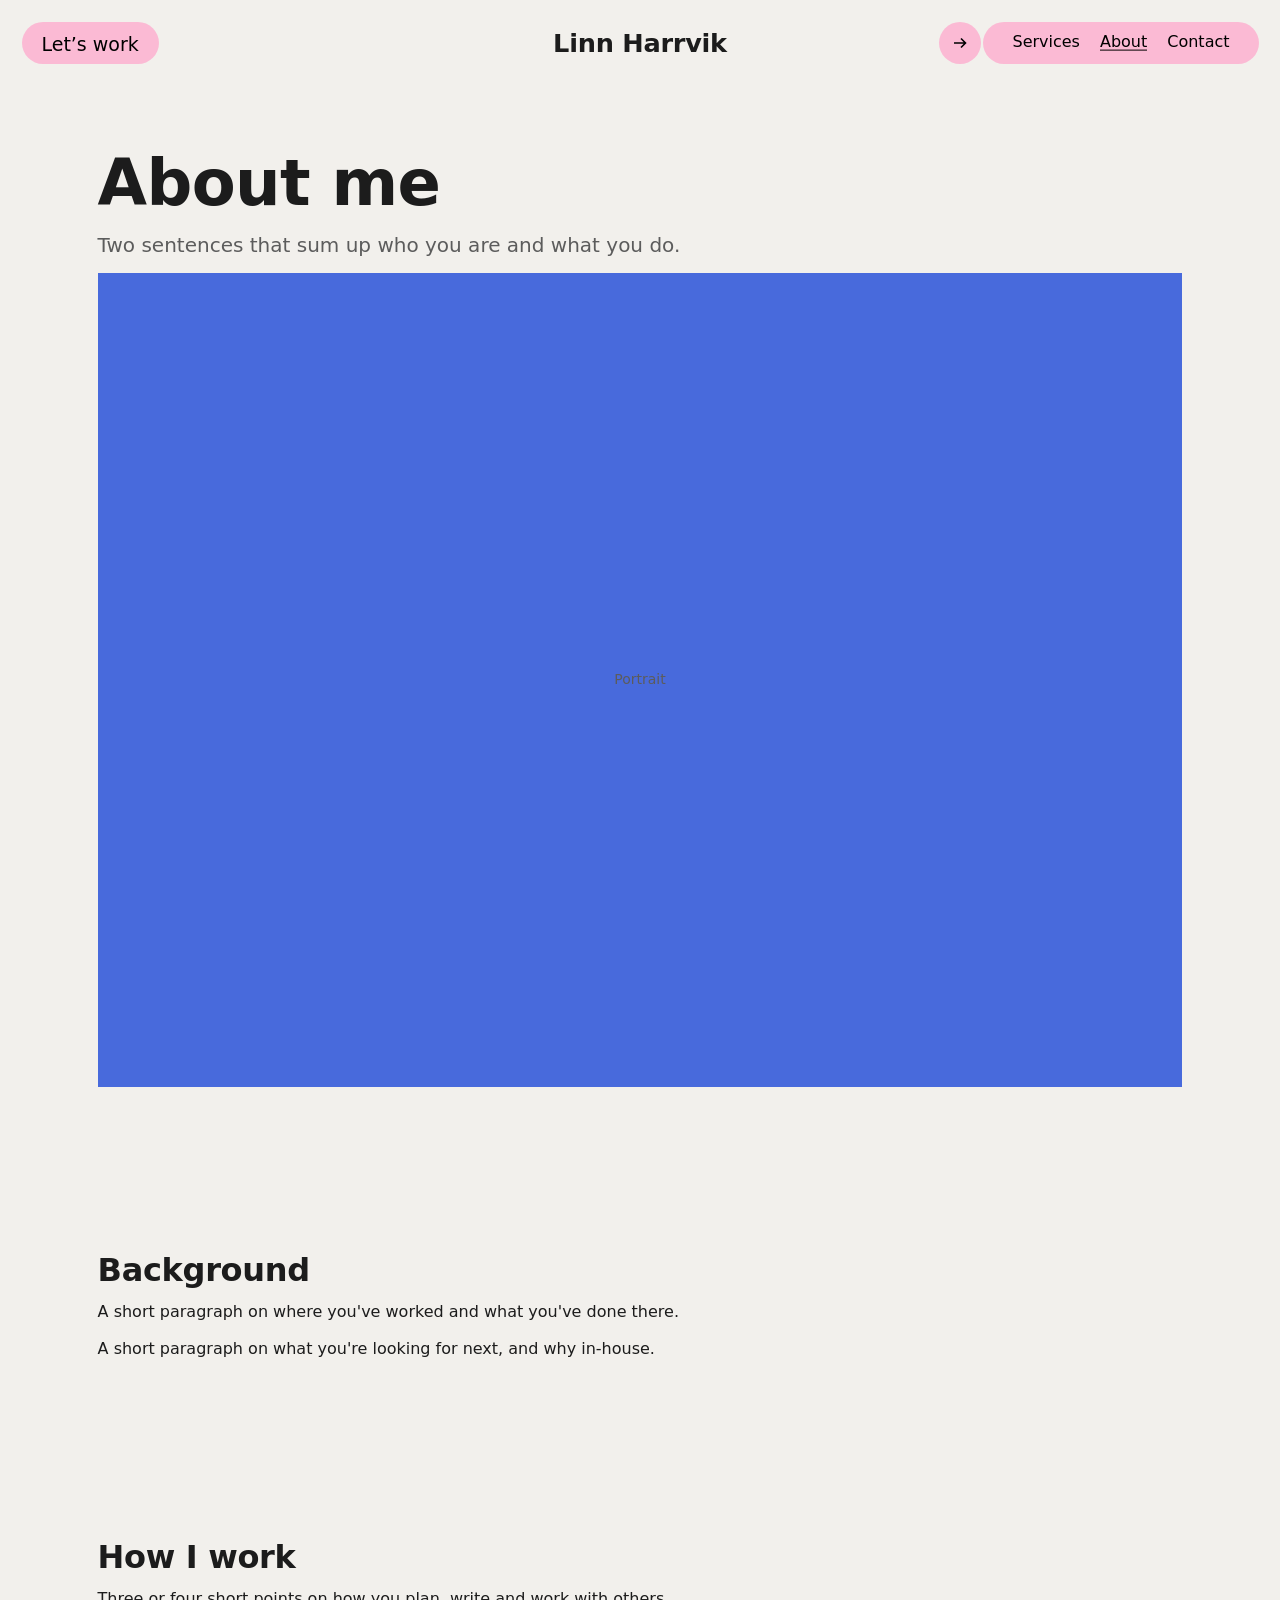
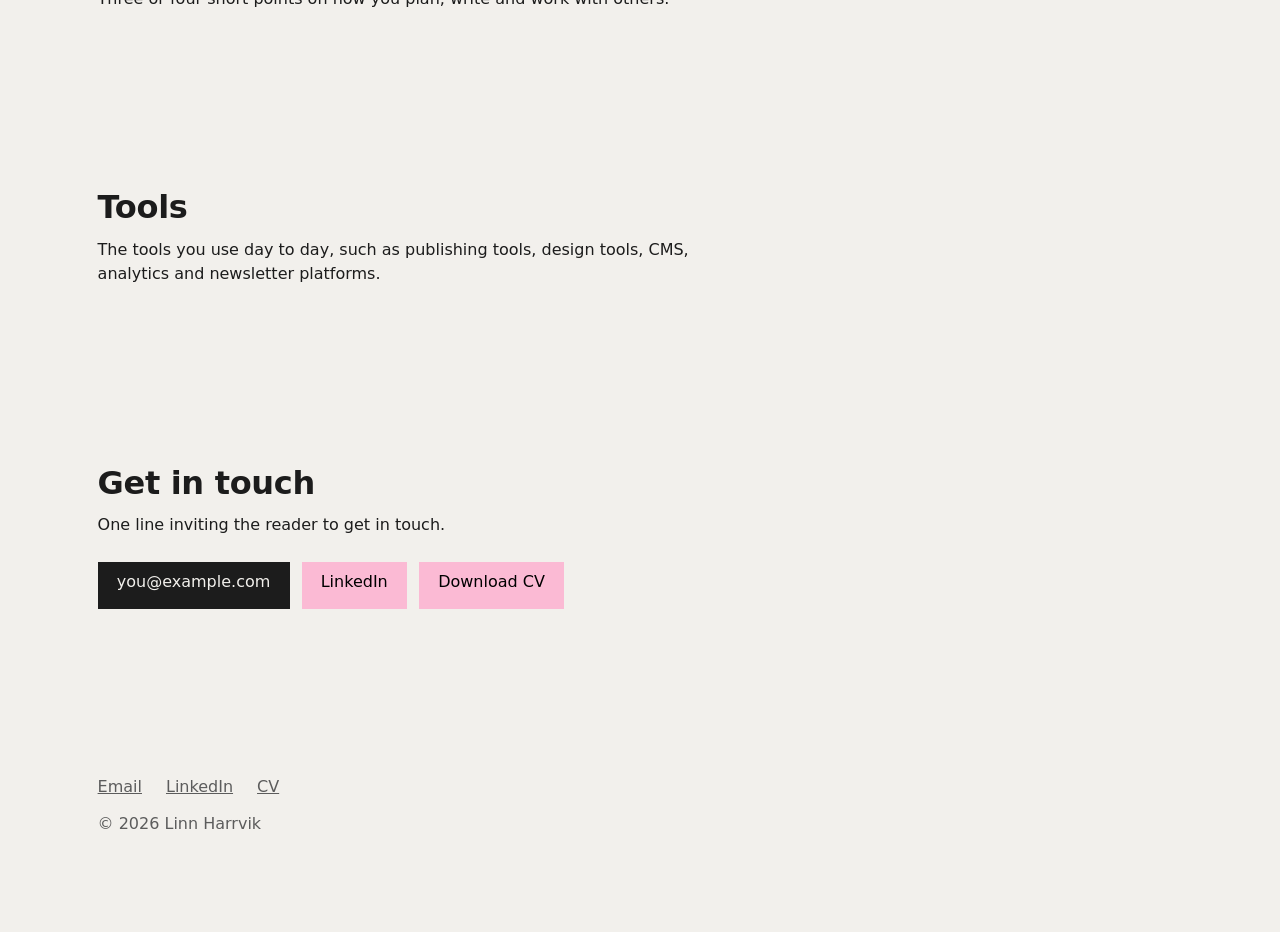
==== about/index.html @ afeb33bb "Commit to the Geometric palette with light blue Site colours are now Geometric: warm off-white #f2f0" ====
<!doctype html>
<html lang="en">
<head>
  <meta charset="utf-8">
  <meta name="viewport" content="width=device-width, initial-scale=1">
  <!-- Remove before launch, together with the Disallow line in robots.txt -->
  <meta name="robots" content="noindex">
  <title>About · Linn Harrvik</title>
  <meta name="description" content="About Linn Harrvik: background, how I work and how to get in touch.">
  <link rel="stylesheet" href="/assets/css/style.css">
  <script src="/assets/js/main.js" defer></script>
</head>
<body>
  <a class="skip-link" href="#main">Skip to content</a>

  <header class="site-header" data-header>
    <a class="pill site-header__cta" href="/#contact">Let’s work</a>
    <a class="site-header__logo" href="/">Linn Harrvik</a>
    <nav class="site-nav" aria-label="Main" data-nav>
      <button class="site-nav__toggle" type="button" aria-label="Menu" aria-expanded="true" aria-controls="site-nav-links" data-nav-toggle>
        <span class="pill site-nav__label">Menu</span>
        <span class="site-nav__circle" aria-hidden="true">
          <svg viewBox="0 0 16 16" width="16" height="16"><path d="M2 8h11.5M9 3.5 13.5 8 9 12.5" fill="none" stroke="currentColor" stroke-width="1.6"/></svg>
        </span>
      </button>
      <ul class="pill site-nav__links" id="site-nav-links">
        <li><a href="/#services">Services</a></li>
        <li><a href="/about/" aria-current="page">About</a></li>
        <li><a href="/#contact">Contact</a></li>
      </ul>
    </nav>
  </header>

  <main id="main">
    <section class="hero wrap">
      <h1>About me</h1>
      <p class="lede">Two sentences that sum up who you are and what you do.</p>
      <div class="slot">Portrait</div>
    </section>

    <section class="section wrap" aria-labelledby="story-title">
      <h2 id="story-title">Background</h2>
      <p>A short paragraph on where you've worked and what you've done there.</p>
      <p>A short paragraph on what you're looking for next, and why in-house.</p>
    </section>

    <section class="section wrap" aria-labelledby="how-title">
      <h2 id="how-title">How I work</h2>
      <p>Three or four short points on how you plan, write and work with others.</p>
    </section>

    <section class="section wrap" aria-labelledby="tools-title">
      <h2 id="tools-title">Tools</h2>
      <p>The tools you use day to day, such as publishing tools, design tools, CMS, analytics and newsletter platforms.</p>
    </section>

    <section class="section wrap" id="contact" aria-labelledby="contact-title">
      <h2 id="contact-title">Get in touch</h2>
      <p>One line inviting the reader to get in touch.</p>
      <div class="actions">
        <a class="button" href="mailto:you@example.com">you@example.com</a>
        <a class="button button--quiet" href="https://www.linkedin.com/">LinkedIn</a>
        <a class="button button--quiet" href="/assets/cv.pdf">Download CV</a>
      </div>
    </section>
  </main>

  <footer class="site-footer">
    <div class="wrap">
      <ul>
        <li><a href="mailto:you@example.com">Email</a></li>
        <li><a href="https://www.linkedin.com/">LinkedIn</a></li>
        <li><a href="/assets/cv.pdf">CV</a></li>
      </ul>
      <p>© <span data-year></span> Linn Harrvik</p>
    </div>
  </footer>
</body>
</html>
---- assets/css/style.css ----
/* Base skeleton styles. The visual design is added later from the
   inspiration references; change the tokens here first. */

/* PP Mori by Pangram Pangram. The files in assets/fonts are the free
   personal-use version and stay out of git; swap in licensed web
   fonts (woff2) before launch. */

@font-face {
  font-family: "PP Mori";
  src: url("/assets/fonts/PPMori-Extralight.otf") format("opentype");
  font-weight: 200;
  font-style: normal;
  font-display: swap;
}

@font-face {
  font-family: "PP Mori";
  src: url("/assets/fonts/PPMori-ExtralightItalic.otf") format("opentype");
  font-weight: 200;
  font-style: italic;
  font-display: swap;
}

@font-face {
  font-family: "PP Mori";
  src: url("/assets/fonts/PPMori-Regular.otf") format("opentype");
  font-weight: 400;
  font-style: normal;
  font-display: swap;
}

@font-face {
  font-family: "PP Mori";
  src: url("/assets/fonts/PPMori-RegularItalic.otf") format("opentype");
  font-weight: 400;
  font-style: italic;
  font-display: swap;
}

@font-face {
  font-family: "PP Mori";
  src: url("/assets/fonts/PPMori-SemiBold.otf") format("opentype");
  font-weight: 600;
  font-style: normal;
  font-display: swap;
}

@font-face {
  font-family: "PP Mori";
  src: url("/assets/fonts/PPMori-SemiBoldItalic.otf") format("opentype");
  font-weight: 600;
  font-style: italic;
  font-display: swap;
}

:root {
  /* Colour roles: the "Geometric" palette, sampled from the geometric
     shapes reference, with a light blue (the blue's hue at the pink's
     lightness) in place of its forest green. Every colour on the site
     comes from these. Text pairs all pass 4.5:1. */
  --paper: #f2f0ec;               /* warm off-white page background */
  --ink: #1c1c1c;                 /* text */
  --ink-soft: #5c5c5c;
  --block-1: #fbbad4;             /* pink */
  --block-1-ink: #000000;
  --block-2: #a45b61;             /* rosewood */
  --block-2-ink: #ffffff;
  --block-3: #486adc;             /* blue */
  --block-3-ink: #ffffff;
  --block-4: #bfcef7;             /* light blue */
  --block-4-ink: #000000;
  --pill: #fbbad4;                /* buttons */
  --pill-ink: #000000;
  --pill-on-blocks: #f2f0ec;      /* buttons over a colour block */
  --pill-on-blocks-ink: #000000;
  --tint: var(--pill);            /* small fills: chips, quiet buttons */
  --accent: var(--ink);

  /* Roll: measured from the word-reel reference (Animation.mov). Each
     step eases in and out hard over ~0.62s, moving downwards. Used for
     the hero word and every button hover. */
  --roll-ease: cubic-bezier(0.76, 0, 0.24, 1);
  --roll-duration: 620ms;

  /* Hero intro background and outer card: blue to rosewood to pink */
  --hero-gradient: linear-gradient(180deg, #486adc 0%, #a45b61 50%, #fbbad4 100%);

  --font-body: "PP Mori", system-ui, -apple-system, "Segoe UI", Roboto, sans-serif;
  --font-display: var(--font-body);

  --step-0: 1rem;
  --step-1: 1.25rem;
  --step-2: clamp(1.5rem, 1.2rem + 1.2vw, 2rem);
  --step-3: clamp(2.25rem, 1.6rem + 3vw, 4rem);

  --space-s: 0.75rem;
  --space-m: 1.5rem;
  --space-l: clamp(3rem, 2rem + 4vw, 6rem);

  --page-max: 72rem;
  --text-max: 40rem;
  --gutter: clamp(1rem, 0.5rem + 2vw, 2.5rem);
}

*,
*::before,
*::after {
  box-sizing: border-box;
}

html {
  -webkit-text-size-adjust: 100%;
}

body {
  margin: 0;
  background: var(--paper);
  color: var(--ink);
  font: 400 var(--step-0) / 1.55 var(--font-body);
}

img {
  display: block;
  max-width: 100%;
  height: auto;
}

a {
  color: inherit;
}

:focus-visible {
  outline: 2px solid var(--accent);
  outline-offset: 3px;
}

.skip-link {
  position: absolute;
  left: var(--gutter);
  top: -4rem;
  padding: 0.5rem 1rem;
  background: var(--ink);
  color: var(--paper);
  border-radius: 999px;
}

.skip-link:focus {
  top: 1rem;
}

.wrap {
  width: 100%;
  max-width: var(--page-max);
  margin-inline: auto;
  padding-inline: var(--gutter);
}

/* Header: pills and a centred name, measured from serious.business.
   The pills turn white over colour blocks, where they would disappear. */

.site-header {
  --pill-bg: var(--pill);
  --pill-fg: var(--pill-ink);
  --header-pad-x: clamp(16px, 1.68vw, 32px);
  position: sticky;
  top: 0;
  z-index: 10;
  display: grid;
  grid-template-columns: 1fr auto 1fr;
  align-items: center;
  padding: clamp(14px, 1.75vw, 27px) var(--header-pad-x) 0;
  color: var(--ink);
  pointer-events: none;
}

.site-header > * {
  pointer-events: auto;
}

.site-header.is-on-blocks {
  --pill-bg: var(--pill-on-blocks);
  --pill-fg: var(--pill-on-blocks-ink);
}

/* Buttons: one system everywhere. A text pill and a round arrow button
   share the same height. PP Mori's capitals sit 0.075em above the middle
   of their line box (ascent 0.75, descent 0.2, cap height 0.7), so text
   pills get 0.15em extra top padding to centre the capitals exactly. */
:root {
  --pill-h: 42px;
}

.pill,
.pill-link__text {
  display: inline-flex;
  align-items: center;
  justify-content: center;
  height: var(--pill-h);
  padding: 0.15em 1.05em 0;
  border-radius: 999px;
  background: var(--pill-bg, var(--pill));
  color: var(--pill-fg, var(--pill-ink));
  text-decoration: none;
  white-space: nowrap;
  transition: background-color 200ms ease;
}

.pill-circle,
.pill-link__icon,
.site-nav__circle {
  display: grid;
  flex: none;
  place-items: center;
  width: var(--pill-h);
  height: var(--pill-h);
  border-radius: 50%;
  background: var(--pill-bg, var(--pill));
  color: var(--pill-fg, var(--pill-ink));
  transition: background-color 200ms ease;
}

.pill-circle svg,
.pill-link__icon svg,
.site-nav__circle svg {
  display: block;
  transition: transform 300ms cubic-bezier(0.215, 0.61, 0.355, 1);
}

/* Text pill plus arrow */
.pill-link {
  display: inline-flex;
  align-items: center;
  gap: 2px;
  color: var(--ink);
  font-size: 19px;
  text-decoration: none;
}

/* Hover roll on every button: the label (and arrow) roll down and an
   identical copy drops in from above, with the hero word's motion.
   main.js wraps the labels; the copy is hidden from screen readers. */
.roll {
  display: inline-block;
  height: 1.15em;
  overflow: hidden;
  line-height: 1.15;
  vertical-align: top;
}

.roll--icon {
  height: 16px;
  line-height: 0;
}

.roll__track {
  display: flex;
  flex-direction: column;
  transform: translate3d(0, -50%, 0);
  transition: transform var(--roll-duration) var(--roll-ease);
}

.roll__item {
  display: block;
  white-space: nowrap;
}

:is(a, button):focus-visible .roll__track {
  transform: none;
}

@media (hover: hover) {
  :is(a, button):hover .roll__track {
    transform: none;
  }
}

@media (max-width: 760px) {
  :root {
    --pill-h: 36px;
  }

  .pill-link {
    font-size: 15px;
  }
}

.site-header__cta {
  justify-self: start;
  font-size: 19px;
}

.site-header__logo {
  justify-self: center;
  font-size: clamp(22px, 2vw, 32px);
  font-weight: 600;
  line-height: 1;
  letter-spacing: -0.01em;
  text-decoration: none;
  white-space: nowrap;
}

.site-nav {
  position: relative;
  justify-self: end;
  display: flex;
  align-items: center;
  gap: 2px;
}

.site-nav__toggle {
  display: flex;
  align-items: center;
  gap: 2px;
  padding: 0;
  border: 0;
  background: none;
  color: inherit;
  font: inherit;
  cursor: pointer;
}

.site-nav__label {
  display: none;
  font-size: 16px;
}

.site-nav__links {
  gap: 20px;
  margin: 0;
  padding-inline: 29px;
  list-style: none;
  font-size: 16px;
}

.site-nav__links a {
  color: inherit;
  text-decoration: none;
}

/* Current page is underlined; the roll handles hover */
.site-nav__links a[aria-current="page"],
.site-nav__links a[aria-current="page"] .roll__item {
  text-decoration: underline;
  text-decoration-thickness: 1px;
  text-underline-offset: 3px;
}

/* Folded: "Menu" and a left-pointing arrow, like the reference when scrolled */
.site-nav.is-collapsed .site-nav__links {
  display: none;
}

.site-nav.is-collapsed .site-nav__label {
  display: inline-flex;
}

.site-nav.is-collapsed .site-nav__circle svg {
  transform: rotate(180deg);
}

@media (max-width: 760px) {
  .site-header__cta,
  .site-nav__label {
    font-size: 15px;
  }

  .site-header__logo {
    font-size: 18px;
  }

  /* Opened on a phone, the links drop down under the header */
  .site-nav__links {
    position: absolute;
    top: calc(100% + 8px);
    right: 0;
    flex-direction: column;
    align-items: flex-end;
    gap: 10px;
    height: auto;
    padding: 16px 20px;
    border-radius: 21px;
  }
}

/* Type */

h1,
h2,
h3 {
  margin: 0 0 var(--space-s);
  font-family: var(--font-display);
  font-weight: 600;
  line-height: 1.1;
  letter-spacing: -0.01em;
}

h1 {
  font-size: var(--step-3);
}

h2 {
  font-size: var(--step-2);
}

h3 {
  font-size: var(--step-1);
}

p {
  margin: 0 0 var(--space-s);
  max-width: var(--text-max);
}

.lede {
  font-size: var(--step-1);
  color: var(--ink-soft);
}

.section {
  padding-block: var(--space-l);
}

/* Hero */

.hero {
  padding-block: var(--space-l);
}

.status {
  display: inline-flex;
  align-items: center;
  gap: 0.5rem;
  margin-bottom: var(--space-m);
  color: var(--ink-soft);
}

.status::before {
  content: "";
  width: 0.5rem;
  height: 0.5rem;
  border-radius: 50%;
  background: #1f9d55;
}

.actions {
  display: flex;
  flex-wrap: wrap;
  gap: var(--space-s);
  margin-top: var(--space-m);
}

.button {
  display: inline-block;
  padding: 0.7rem 1.2rem;
  background: var(--ink);
  color: var(--paper);
  text-decoration: none;
}

.button--quiet {
  background: var(--tint);
  color: var(--pill-ink);
}

/* Filter chips */

.filters {
  display: flex;
  flex-wrap: wrap;
  gap: 0.5rem;
  margin: var(--space-m) 0;
  padding: 0;
  list-style: none;
}

.chip {
  padding: 0.45rem 0.95rem;
  border: 0;
  border-radius: 999px;
  background: var(--tint);
  color: var(--pill-ink);
  font: inherit;
  cursor: pointer;
}

.chip[aria-pressed="true"] {
  background: var(--ink);
  color: var(--paper);
}

/* Case cards */

.case-list {
  display: grid;
  grid-template-columns: repeat(auto-fill, minmax(min(100%, 20rem), 1fr));
  gap: var(--space-l) var(--space-m);
  margin: 0;
  padding: 0;
  list-style: none;
}

.case-card a {
  display: block;
  text-decoration: none;
}

.case-card a:hover h3 {
  text-decoration: underline;
}

.case-card h3 {
  margin-top: var(--space-s);
}

.case-card p {
  color: var(--ink-soft);
}

.tags {
  display: flex;
  flex-wrap: wrap;
  gap: 0.25rem 0.75rem;
  margin: 0;
  padding: 0;
  list-style: none;
  color: var(--ink-soft);
  font-size: 0.875rem;
}

.empty {
  color: var(--ink-soft);
}

/* Image slot until real images arrive */

.slot {
  display: grid;
  place-items: center;
  aspect-ratio: 4 / 3;
  background: var(--block-3);
  color: var(--ink-soft);
  font-size: 0.875rem;
}

.slot--wide {
  aspect-ratio: 16 / 9;
}

/* Home page: the header floats over the full-screen hero */

.site-header--overlay {
  position: fixed;
  inset: 0 0 auto;
}

/* Hero: card stack that grows in, then fans out toward the pointer.
   Timings come from the reference reel; see the hero code in main.js. */

.hero-stack {
  position: relative;
  display: grid;
  align-items: center;
  min-height: 100vh;
  min-height: 100svh;
  overflow: hidden;
  background: var(--paper);
}

/* The intro plays on the gradient from the phone photo, then cuts to white */
.js .hero-stack.is-intro {
  background: var(--hero-gradient);
}

.hero-stack__stage {
  position: absolute;
  inset: 0;
  perspective: 1400px;
  pointer-events: none;
}

.hero-stack__cards {
  position: absolute;
  inset: 0;
}

/* Cards are drawn at the back card's size (3.6x the front card) and only
   ever scaled down, so they stay sharp. */
.stack-card {
  --w: clamp(432px, 46.8vw, 1008px);
  position: absolute;
  top: 50%;
  left: 50%;
  width: var(--w);
  aspect-ratio: 1.45;
  margin: calc(var(--w) / -2.9) 0 0 calc(var(--w) / -2);
  overflow: hidden;
  background: var(--c);
  clip-path: url(#pillow);
  will-change: transform;
}

.js .stack-card {
  transform: scale(0);
}

.stack-card img,
.stack-card video {
  width: 100%;
  height: 100%;
  object-fit: cover;
}

/* Headline: "Making brands / matter through / [word]." on three rows at
   every size. The word rotates; the rows above it never move. The widest
   row ("matter through") is about 7em, so 40-96px always fits. */
.hero-stack__copy {
  position: relative;
  z-index: 2;
  padding-inline: clamp(16px, 1.68vw, 32px);
  transition: opacity 1000ms cubic-bezier(0.16, 1, 0.3, 1), transform 1000ms cubic-bezier(0.16, 1, 0.3, 1);
}

/* Fades up once the intro has grown the stack */
.js .hero-stack__copy:not(.is-in) {
  transform: translate3d(0, 0.4em, 0);
  opacity: 0;
}

.hero-title {
  --swap: var(--roll-duration) var(--roll-ease);
  margin: 0;
  color: var(--ink);
  font-size: clamp(40px, 6.2vw, 96px);
  font-weight: 600;
  line-height: 1.05;
  letter-spacing: -0.02em;
}

.hero-title__row {
  display: block;
}

/* The word rolls like a reel: the next word drops in from above as the
   current one leaves below, clipped to its own row (sides left open so a
   wider word isn't cut while the slot grows). */
.hero-title__slot {
  position: relative;
  display: block;
  height: 1.05em;
  clip-path: inset(0 -100vw);
  transition: width var(--swap);
}

.hero-title__word {
  position: absolute;
  top: 0;
  left: 0;
  white-space: nowrap;
  transition: transform var(--swap), opacity var(--swap);
}

.hero-title__word.is-entering {
  transform: translate3d(0, -100%, 0);
}

.hero-title__word.is-leaving {
  transform: translate3d(0, 100%, 0);
}

.hero-stack__cta {
  margin-top: clamp(24px, 2.6vw, 44px);
}

.visually-hidden {
  position: absolute;
  width: 1px;
  height: 1px;
  overflow: hidden;
  clip: rect(0 0 0 0);
  clip-path: inset(50%);
  white-space: nowrap;
}


.hero-stack__defs {
  position: absolute;
}

@media (max-width: 760px) {
  .stack-card {
    --w: 86.4vw;
  }
}

/* Smooth scroll (Lenis) */

html.lenis,
html.lenis body {
  height: auto;
}

.lenis:not(.lenis-autoToggle).lenis-stopped {
  overflow: clip;
}

.lenis.lenis-smooth iframe {
  pointer-events: none;
}

/* Services: stacked cards. Sizes are measured from serious.business at a
   1548px-wide window and scale with the viewport width from there. */

.services {
  --services-bg: var(--paper);
  --services-ink: var(--ink);
  --services-pad-x: clamp(16px, 1.3vw, 28px);
  --services-pad-y: clamp(18px, 1.68vw, 34px);
  --services-gap: clamp(12px, 1.03vw, 20px);

  padding-block: clamp(64px, 7.75vw, 160px);
  background: var(--services-bg);
  color: var(--services-ink);
}

.services__label {
  margin: 0 0 clamp(18px, 1.75vw, 34px);
  padding-inline: var(--services-pad-x);
  font-size: clamp(18px, 1.6vw, 30px);
  font-weight: 400;
  line-height: 1.2;
  letter-spacing: 0;
}

.services__stack {
  margin: 0;
  padding: 0;
  list-style: none;
}

.service {
  position: relative;
  display: grid;
  grid-template-columns: repeat(3, minmax(0, 1fr));
  grid-template-rows: auto 1fr;
  column-gap: var(--services-gap);
  padding: var(--services-pad-y) var(--services-pad-x);
  background: var(--card-bg);
  color: var(--card-ink, var(--services-ink));
  will-change: transform;
}

.service:nth-child(1) { z-index: 1; }
.service:nth-child(2) { z-index: 2; }
.service:nth-child(3) { z-index: 3; }
.service:nth-child(4) { z-index: 4; }

.service--block-1 { --card-bg: var(--block-1); --card-ink: var(--block-1-ink); }
.service--block-2 { --card-bg: var(--block-2); --card-ink: var(--block-2-ink); }
.service--block-3 { --card-bg: var(--block-3); --card-ink: var(--block-3-ink); }
.service--block-4 { --card-bg: var(--block-4); --card-ink: var(--block-4-ink); }

.service__title {
  grid-column: 1 / 3;
  grid-row: 1;
  margin: 0;
  font-size: clamp(56px, 8vw, 168px);
  font-weight: 400;
  line-height: 0.88;
  letter-spacing: -0.02em;
}

.service__media {
  grid-column: 3;
  grid-row: 1 / 3;
  display: grid;
  place-items: center;
  aspect-ratio: 3 / 2;
  border-radius: 6px;
  overflow: hidden;
  background: color-mix(in srgb, currentColor 12%, transparent);
  font-size: 0.875rem;
}

.service__media > span {
  opacity: 0.6;
}

.service__media video,
.service__media img {
  width: 100%;
  height: 100%;
  object-fit: cover;
}

/* Description and list sit at the bottom of the card, top-aligned with
   each other, so the taller of the two sets where the row starts. */
.service__text {
  grid-column: 1 / 3;
  grid-row: 2;
  align-self: end;
  display: grid;
  grid-template-columns: repeat(2, minmax(0, 1fr));
  column-gap: var(--services-gap);
  align-items: start;
  padding-top: var(--space-m);
}

.service__desc {
  max-width: 27.1vw;
  margin: 0;
  font-size: clamp(17px, 1.42vw, 26px);
  line-height: 1.3;
}

.service__list {
  margin: 0;
  padding: 0;
  list-style: none;
  font-size: clamp(13px, 0.9vw, 17px);
  line-height: 1.28;
}

.services__more {
  display: flex;
  justify-content: center;
  margin-top: clamp(40px, 4.2vw, 80px);
}


/* Line reveal: each line slides up out of its own mask. Hidden until the
   script has split the text, so nothing flashes before it animates. */
.js [data-reveal]:not(.is-split) {
  visibility: hidden;
}

[data-reveal] .line {
  display: block;
  overflow: hidden;
}

[data-reveal] .line__inner {
  display: block;
  transform: translate3d(0, 100%, 0);
  transition: transform 600ms cubic-bezier(0.215, 0.61, 0.355, 1);
  transition-delay: calc(var(--i, 0) * 60ms);
}

[data-reveal].is-in .line__inner {
  transform: none;
}

@media (max-width: 760px) {
  .service {
    grid-template-columns: minmax(0, 1fr);
    grid-template-rows: none;
    row-gap: var(--space-m);
  }

  .service__title,
  .service__media,
  .service__text {
    grid-column: 1;
    grid-row: auto;
  }

  .service__title {
    font-size: 15vw;
  }

  .service__text {
    grid-template-columns: minmax(0, 1fr);
    row-gap: var(--space-m);
    padding-top: 0;
  }

  .service__desc {
    max-width: none;
  }
}

/* Case page */

.back {
  display: inline-block;
  margin-bottom: var(--space-m);
  color: var(--ink-soft);
}

.snapshot {
  display: grid;
  grid-template-columns: repeat(auto-fill, minmax(min(100%, 12rem), 1fr));
  gap: var(--space-m);
  margin: var(--space-m) 0 var(--space-l);
}

.snapshot dt {
  color: var(--ink-soft);
  font-size: 0.875rem;
}

.snapshot dd {
  margin: 0;
}

.results {
  display: grid;
  grid-template-columns: repeat(auto-fill, minmax(min(100%, 12rem), 1fr));
  gap: var(--space-m);
  margin: var(--space-m) 0 0;
  padding: 0;
  list-style: none;
}

.results strong {
  display: block;
  font-size: var(--step-2);
  line-height: 1.1;
}

.results span {
  color: var(--ink-soft);
}

.samples {
  display: grid;
  grid-template-columns: repeat(auto-fill, minmax(min(100%, 22rem), 1fr));
  gap: var(--space-m);
  margin-top: var(--space-m);
}

figure {
  margin: 0;
}

figcaption {
  margin-top: 0.5rem;
  color: var(--ink-soft);
  font-size: 0.875rem;
}

.next-case {
  display: block;
  font-size: var(--step-2);
  font-weight: 600;
  text-decoration: none;
}

.next-case span {
  display: block;
  color: var(--ink-soft);
  font-size: var(--step-0);
  font-weight: 400;
}

/* Footer */

.site-footer {
  padding-block: var(--space-l);
  color: var(--ink-soft);
}

.site-footer ul {
  display: flex;
  flex-wrap: wrap;
  gap: var(--space-m);
  margin: 0 0 var(--space-s);
  padding: 0;
  list-style: none;
}

@media (prefers-reduced-motion: reduce) {
  *,
  *::before,
  *::after {
    animation: none !important;
    transition: none !important;
    scroll-behavior: auto !important;
  }

  [data-reveal] .line__inner {
    transform: none;
  }

  /* Headline words swap with a plain fade, no movement */
  .hero-title__word {
    transition: opacity 400ms ease-in-out !important;
  }

  .hero-title__word.is-entering,
  .hero-title__word.is-leaving {
    transform: none;
    opacity: 0;
  }
}
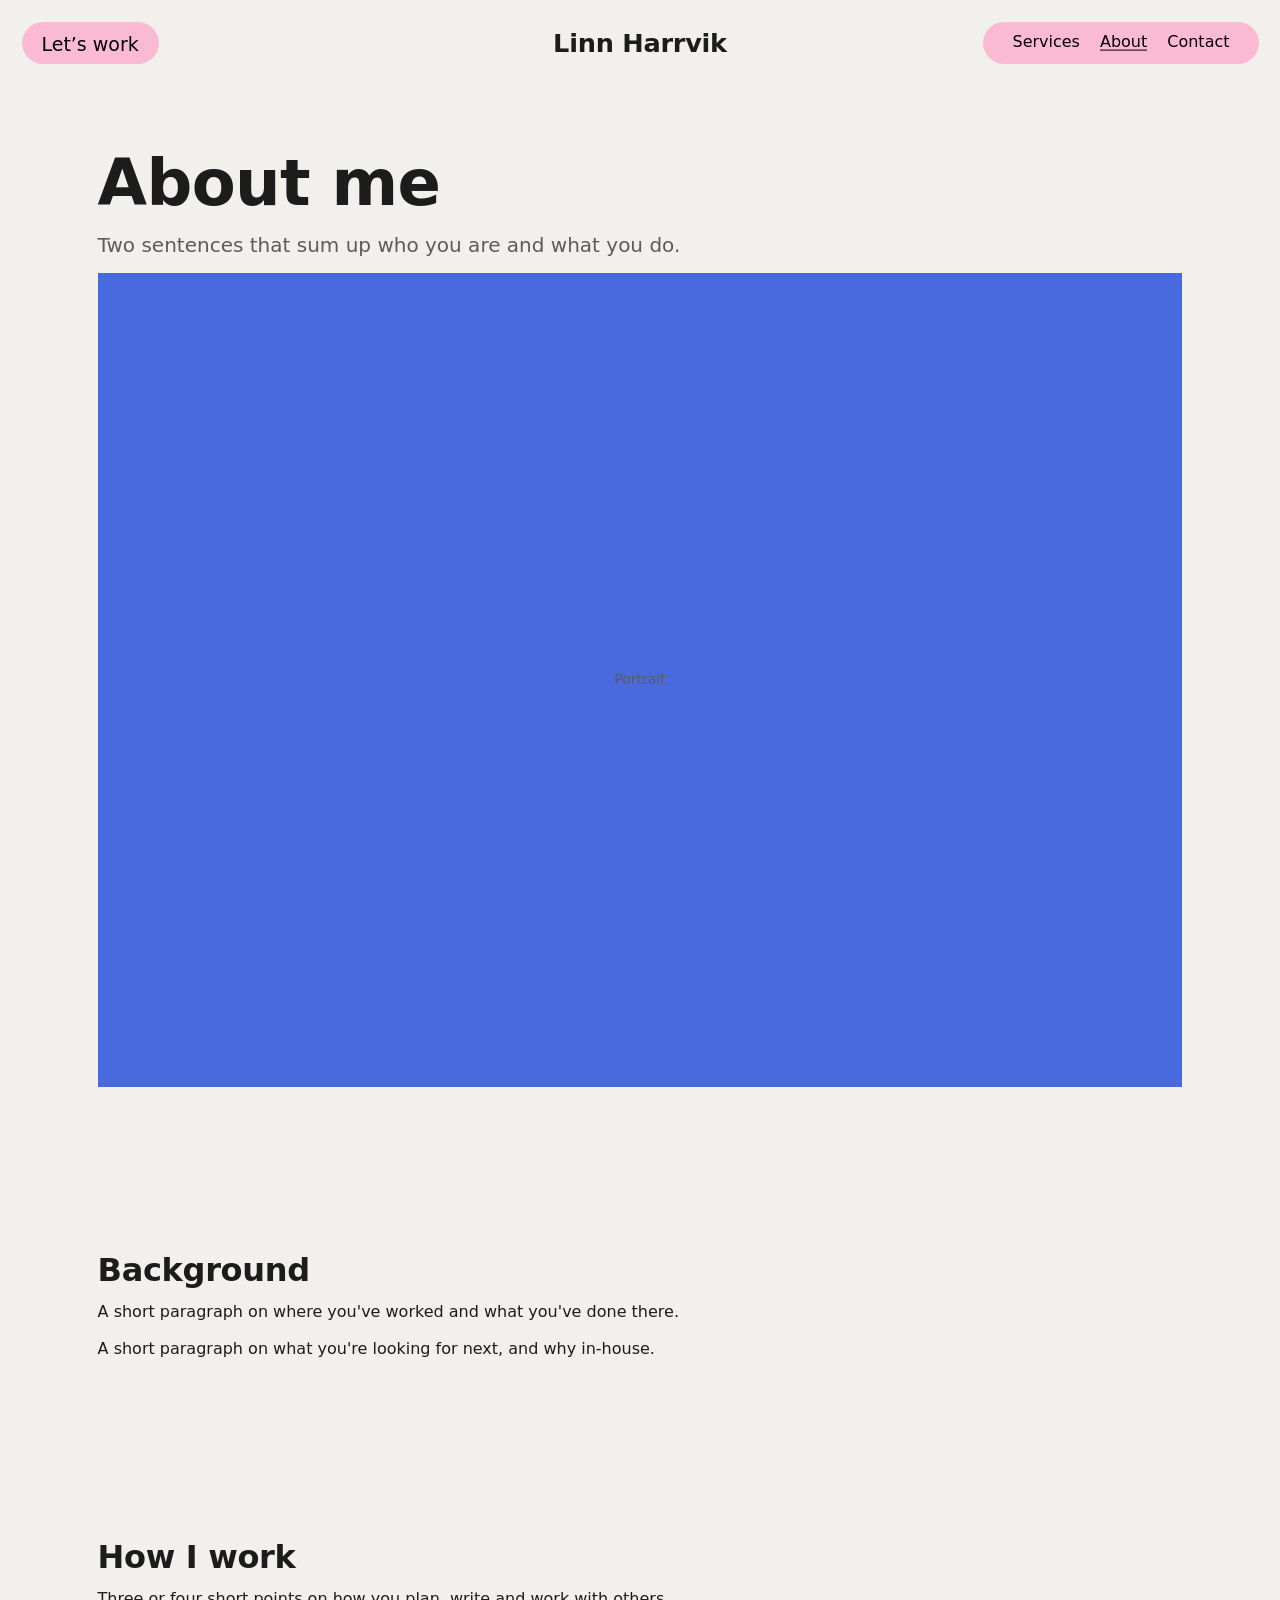
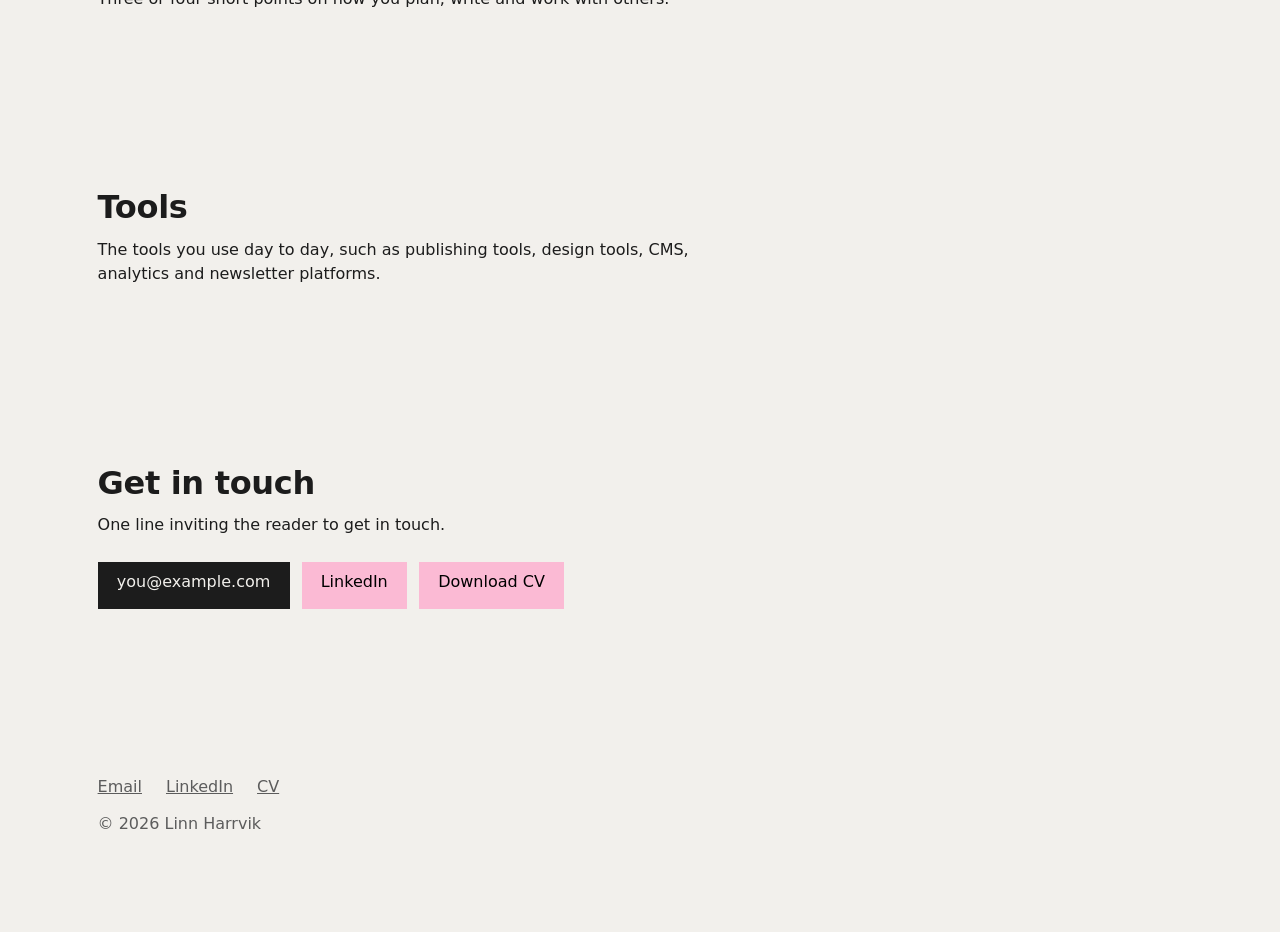
==== commit 3184b36e: "Remove arrows, calm the stack, refine the intro - No arrow icons anywhere: buttons are text pills; o" ====
--- a/about/index.html
+++ b/about/index.html
@@ -19,9 +19,6 @@
     <nav class="site-nav" aria-label="Main" data-nav>
       <button class="site-nav__toggle" type="button" aria-label="Menu" aria-expanded="true" aria-controls="site-nav-links" data-nav-toggle>
         <span class="pill site-nav__label">Menu</span>
-        <span class="site-nav__circle" aria-hidden="true">
-          <svg viewBox="0 0 16 16" width="16" height="16"><path d="M2 8h11.5M9 3.5 13.5 8 9 12.5" fill="none" stroke="currentColor" stroke-width="1.6"/></svg>
-        </span>
       </button>
       <ul class="pill site-nav__links" id="site-nav-links">
         <li><a href="/#services">Services</a></li>
--- a/assets/css/style.css
+++ b/assets/css/style.css
@@ -82,8 +82,11 @@
   --roll-ease: cubic-bezier(0.76, 0, 0.24, 1);
   --roll-duration: 620ms;
 
-  /* Hero intro background and outer card: blue to rosewood to pink */
+  /* Hero outer card: blue to rosewood to pink */
   --hero-gradient: linear-gradient(180deg, #486adc 0%, #a45b61 50%, #fbbad4 100%);
+  /* Hero intro: a flat colour, as in the reference (its lavender with a
+     darker card of the same family; here pink behind the rosewood card) */
+  --hero-intro-bg: var(--block-1);
 
   --font-body: "PP Mori", system-ui, -apple-system, "Segoe UI", Roboto, sans-serif;
   --font-display: var(--font-body);
@@ -182,8 +185,8 @@
   --pill-fg: var(--pill-on-blocks-ink);
 }
 
-/* Buttons: one system everywhere. A text pill and a round arrow button
-   share the same height. PP Mori's capitals sit 0.075em above the middle
+/* Buttons: one system everywhere, text pills with no icons, all the same
+   height. PP Mori's capitals sit 0.075em above the middle
    of their line box (ascent 0.75, descent 0.2, cap height 0.7), so text
    pills get 0.15em extra top padding to centre the capitals exactly. */
 :root {
@@ -205,51 +208,22 @@
   transition: background-color 200ms ease;
 }
 
-.pill-circle,
-.pill-link__icon,
-.site-nav__circle {
-  display: grid;
-  flex: none;
-  place-items: center;
-  width: var(--pill-h);
-  height: var(--pill-h);
-  border-radius: 50%;
-  background: var(--pill-bg, var(--pill));
-  color: var(--pill-fg, var(--pill-ink));
-  transition: background-color 200ms ease;
-}
-
-.pill-circle svg,
-.pill-link__icon svg,
-.site-nav__circle svg {
-  display: block;
-  transition: transform 300ms cubic-bezier(0.215, 0.61, 0.355, 1);
-}
-
-/* Text pill plus arrow */
 .pill-link {
   display: inline-flex;
-  align-items: center;
-  gap: 2px;
   color: var(--ink);
   font-size: 19px;
   text-decoration: none;
 }
 
-/* Hover roll on every button: the label (and arrow) roll down and an
-   identical copy drops in from above, with the hero word's motion.
-   main.js wraps the labels; the copy is hidden from screen readers. */
+/* Hover roll on every button: the label rolls down and an identical
+   copy drops in from above, with the hero word's motion. main.js wraps
+   the labels; the copy is hidden from screen readers. */
 .roll {
   display: inline-block;
   height: 1.15em;
   overflow: hidden;
   line-height: 1.15;
   vertical-align: top;
-}
-
-.roll--icon {
-  height: 16px;
-  line-height: 0;
 }
 
 .roll__track {
@@ -307,10 +281,9 @@
   gap: 2px;
 }
 
+/* "Menu" button: only on phones, where the links fold away */
 .site-nav__toggle {
-  display: flex;
-  align-items: center;
-  gap: 2px;
+  display: none;
   padding: 0;
   border: 0;
   background: none;
@@ -320,7 +293,6 @@
 }
 
 .site-nav__label {
-  display: none;
   font-size: 16px;
 }
 
@@ -345,20 +317,15 @@
   text-underline-offset: 3px;
 }
 
-/* Folded: "Menu" and a left-pointing arrow, like the reference when scrolled */
 .site-nav.is-collapsed .site-nav__links {
   display: none;
 }
 
-.site-nav.is-collapsed .site-nav__label {
-  display: inline-flex;
-}
-
-.site-nav.is-collapsed .site-nav__circle svg {
-  transform: rotate(180deg);
-}
-
 @media (max-width: 760px) {
+  .site-nav__toggle {
+    display: flex;
+  }
+
   .site-header__cta,
   .site-nav__label {
     font-size: 15px;
@@ -566,9 +533,9 @@
   background: var(--paper);
 }
 
-/* The intro plays on the gradient from the phone photo, then cuts to white */
+/* The intro plays on a flat colour, then cuts to the page background */
 .js .hero-stack.is-intro {
-  background: var(--hero-gradient);
+  background: var(--hero-intro-bg);
 }
 
 .hero-stack__stage {
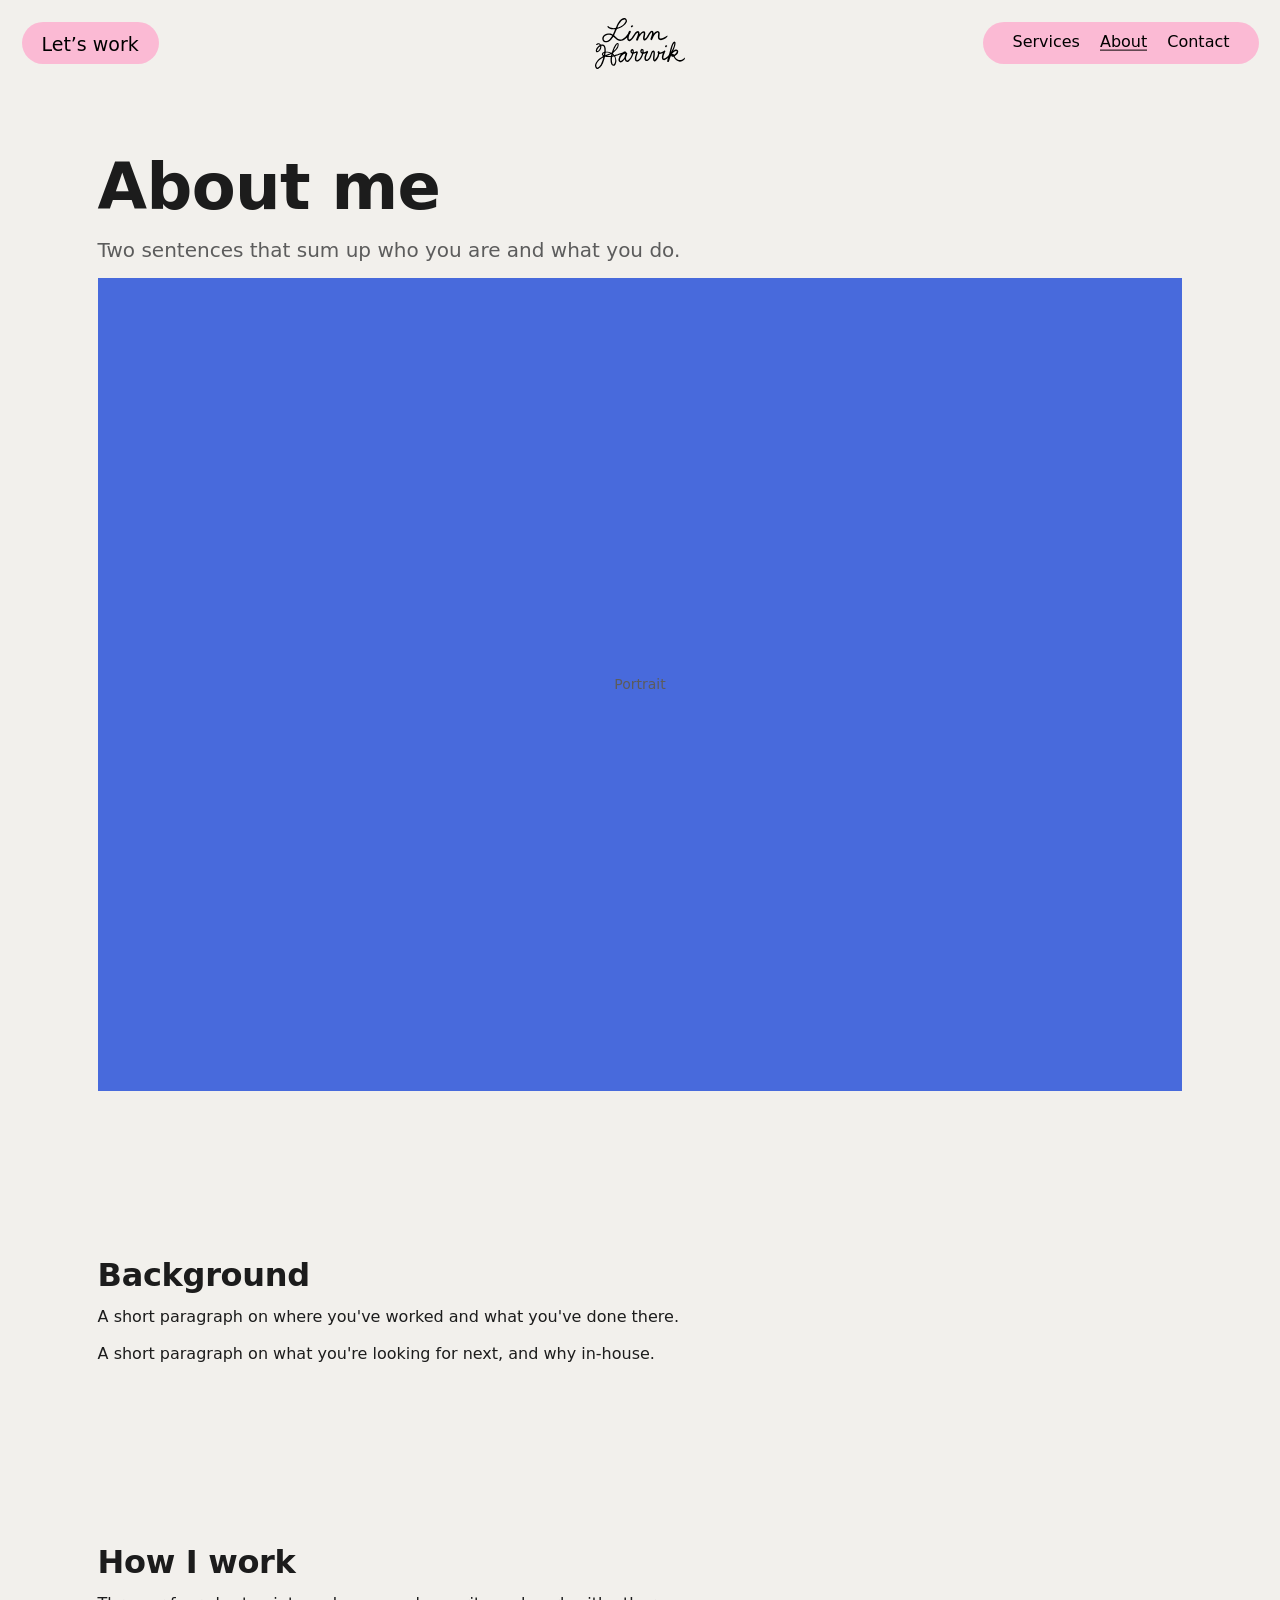
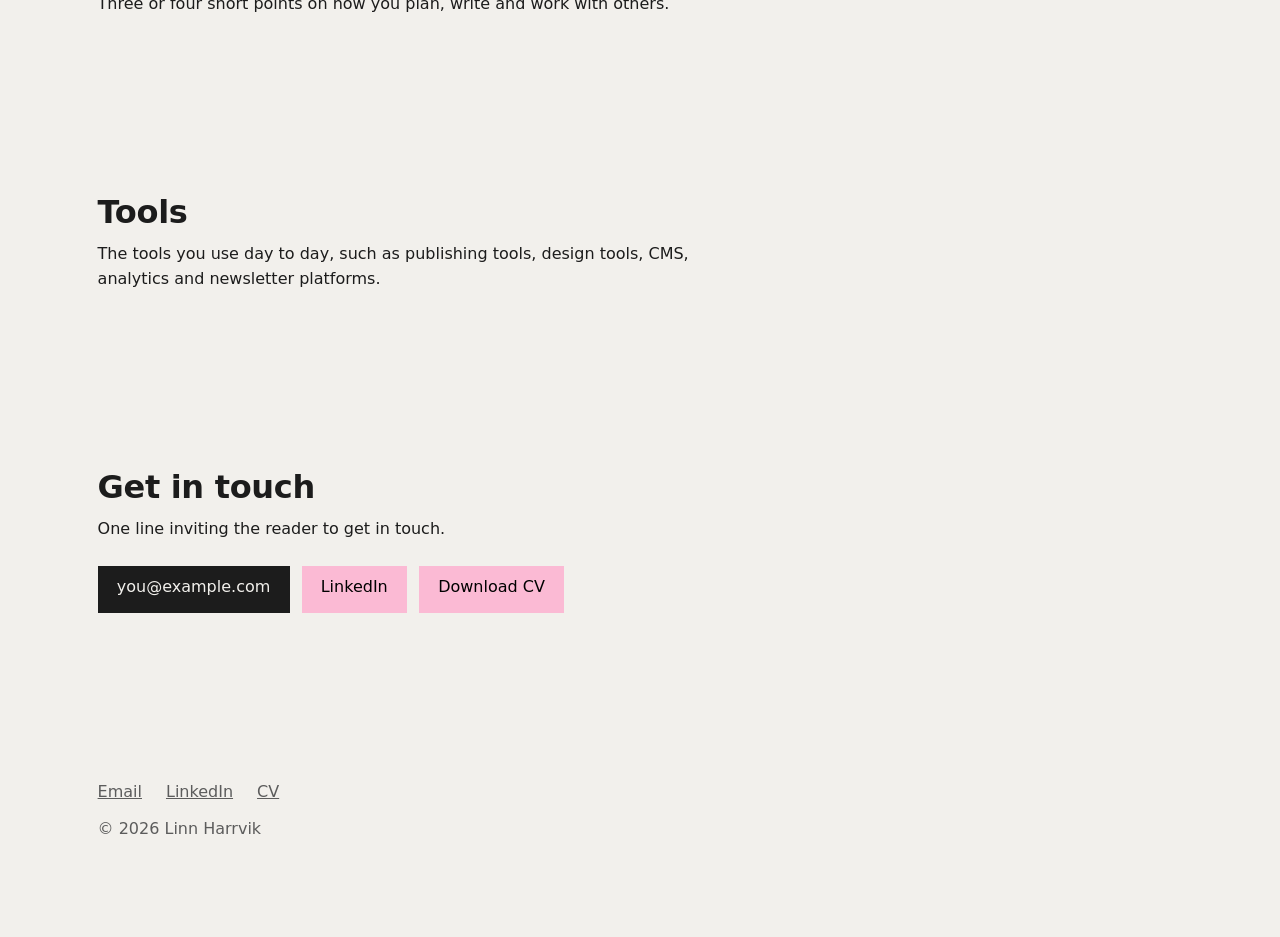
==== commit 1c1f8816: "Add the handwritten Linn Harrvik logo to the header linnlogo.svg (as supplied) replaces the typed na" ====
--- a/about/index.html
+++ b/about/index.html
@@ -15,7 +15,7 @@
 
   <header class="site-header" data-header>
     <a class="pill site-header__cta" href="/#contact">Let’s work</a>
-    <a class="site-header__logo" href="/">Linn Harrvik</a>
+    <a class="site-header__logo" href="/"><img src="/assets/img/linn-logo.svg" alt="Linn Harrvik" width="1192" height="674"></a>
     <nav class="site-nav" aria-label="Main" data-nav>
       <button class="site-nav__toggle" type="button" aria-label="Menu" aria-expanded="true" aria-controls="site-nav-links" data-nav-toggle>
         <span class="pill site-nav__label">Menu</span>
--- a/assets/css/style.css
+++ b/assets/css/style.css
@@ -158,20 +158,23 @@
   padding-inline: var(--gutter);
 }
 
-/* Header: pills and a centred name, measured from serious.business.
-   The pills turn white over colour blocks, where they would disappear. */
+/* Header: pills and the handwritten logo centred between them, measured
+   from serious.business. The logo is taller than the pills, so the top
+   padding shrinks by half the difference to keep the pills 27px down.
+   The pills change colour over colour blocks, where they would disappear. */
 
 .site-header {
   --pill-bg: var(--pill);
   --pill-fg: var(--pill-ink);
   --header-pad-x: clamp(16px, 1.68vw, 32px);
+  --logo-h: clamp(44px, 4vw, 64px);
   position: sticky;
   top: 0;
   z-index: 10;
   display: grid;
   grid-template-columns: 1fr auto 1fr;
   align-items: center;
-  padding: clamp(14px, 1.75vw, 27px) var(--header-pad-x) 0;
+  padding: max(6px, calc(clamp(14px, 1.75vw, 27px) - (var(--logo-h) - var(--pill-h)) / 2)) var(--header-pad-x) 0;
   color: var(--ink);
   pointer-events: none;
 }
@@ -265,12 +268,14 @@
 
 .site-header__logo {
   justify-self: center;
-  font-size: clamp(22px, 2vw, 32px);
-  font-weight: 600;
-  line-height: 1;
-  letter-spacing: -0.01em;
-  text-decoration: none;
-  white-space: nowrap;
+  display: block;
+  line-height: 0;
+}
+
+.site-header__logo img {
+  display: block;
+  width: auto;
+  height: var(--logo-h);
 }
 
 .site-nav {
@@ -331,8 +336,8 @@
     font-size: 15px;
   }
 
-  .site-header__logo {
-    font-size: 18px;
+  .site-header {
+    --logo-h: 40px;
   }
 
   /* Opened on a phone, the links drop down under the header */
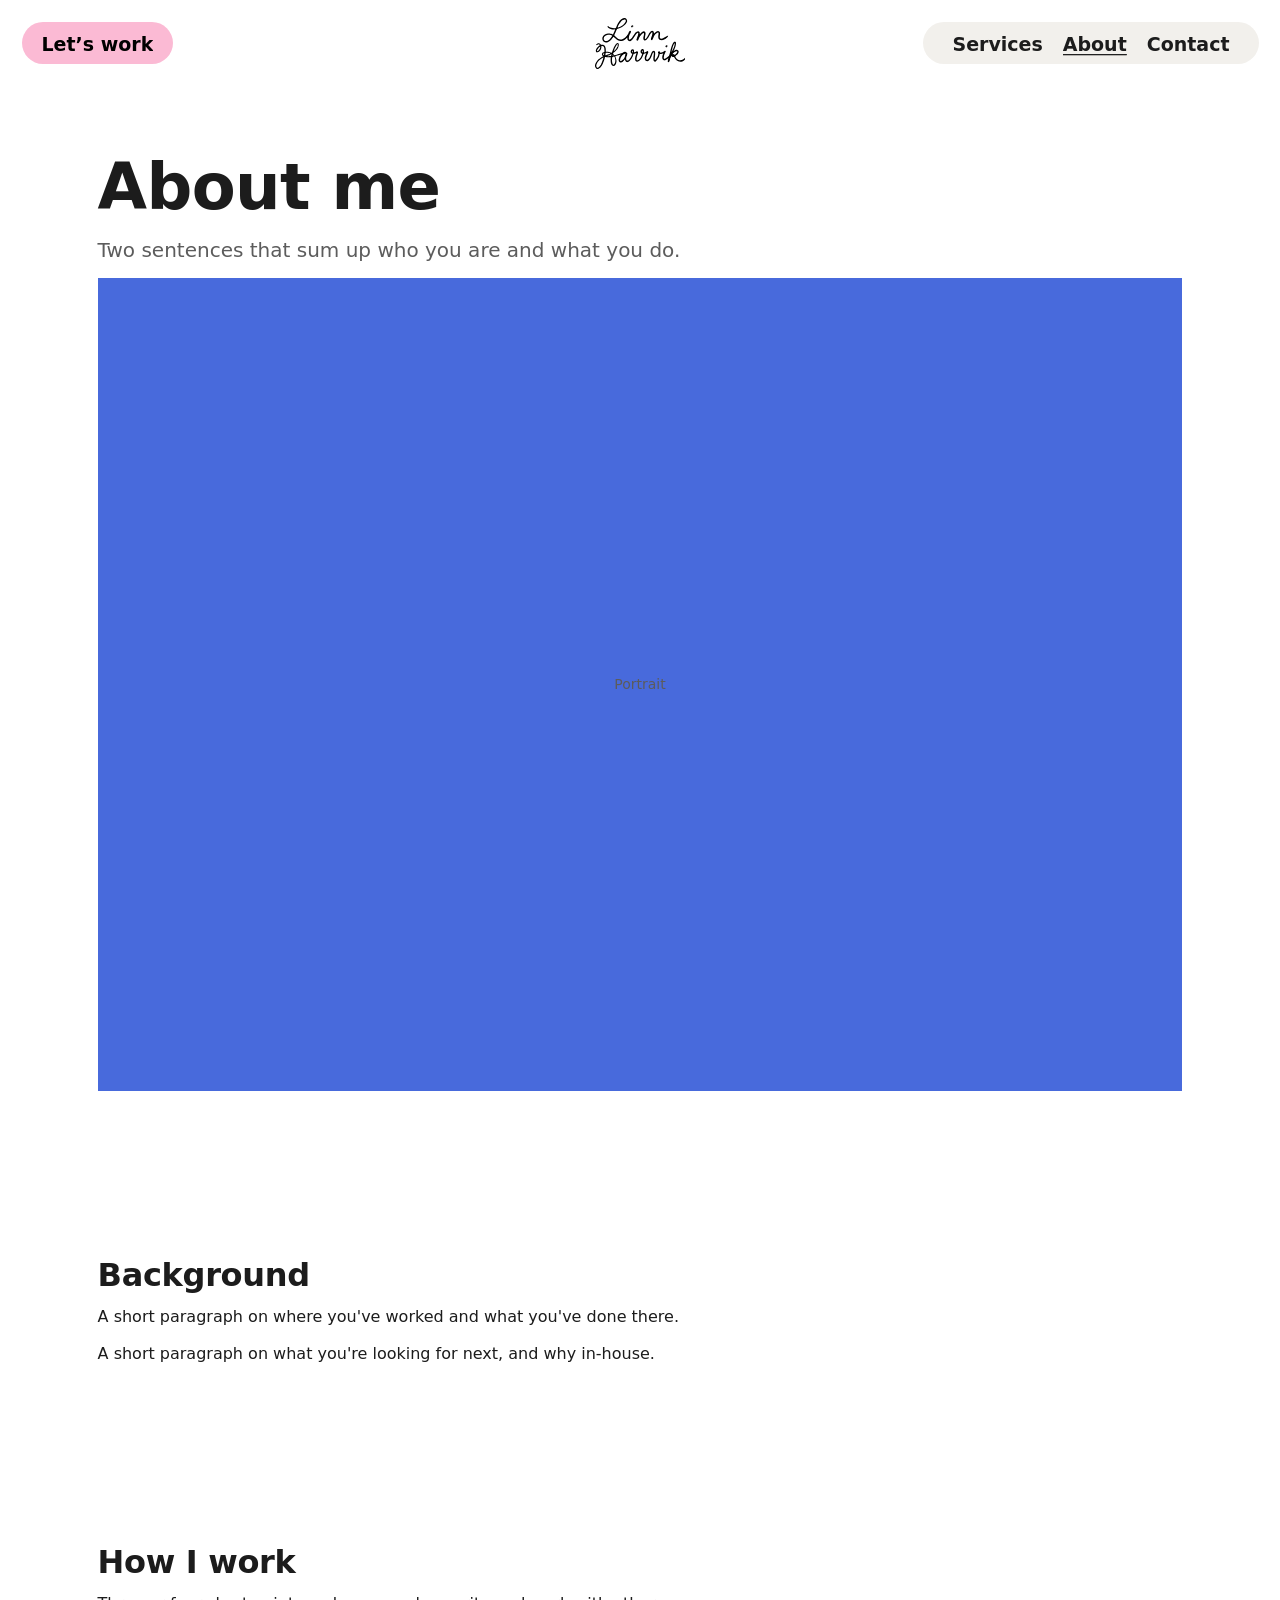
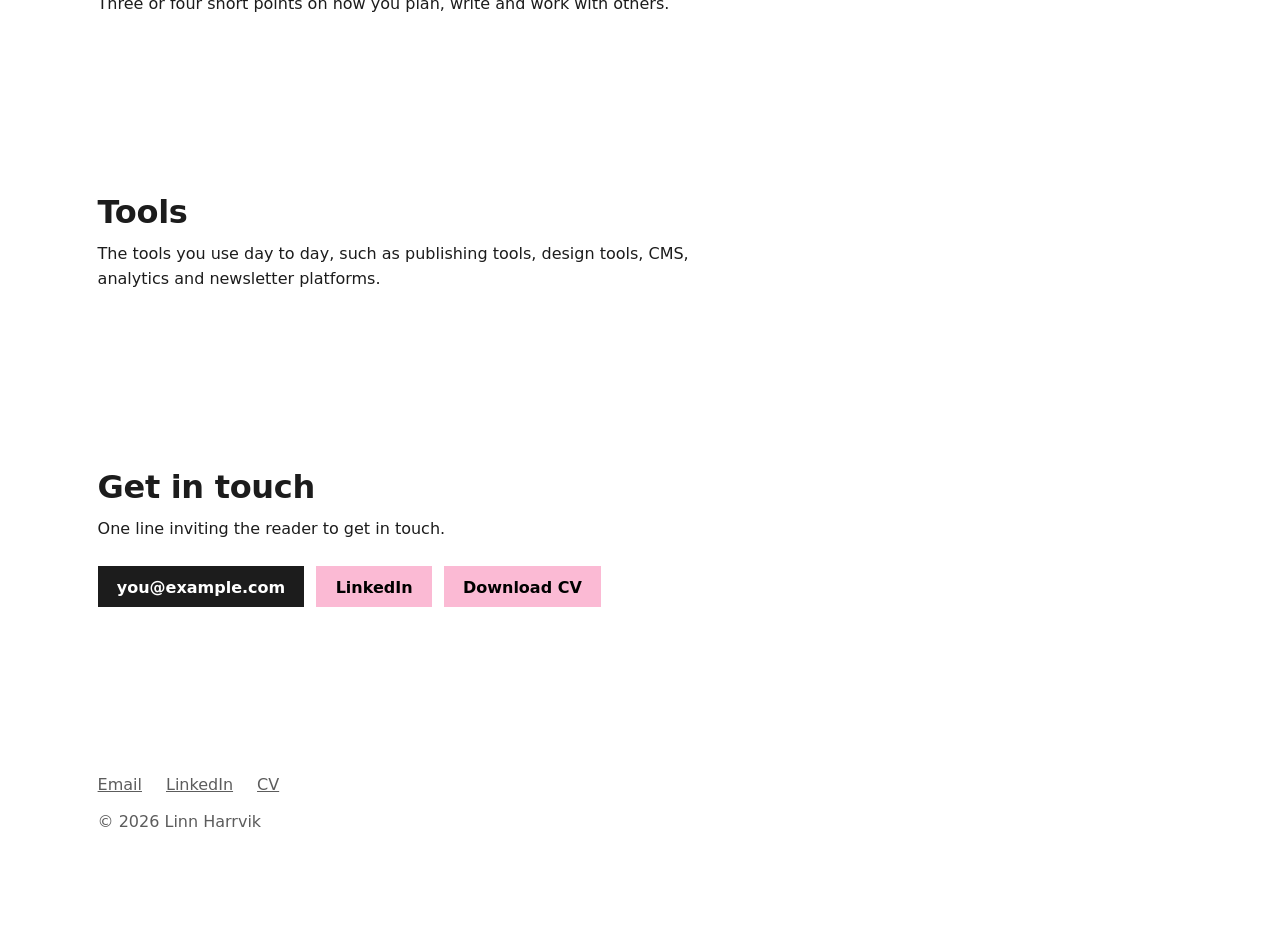
==== commit 50178405: "Give every section a (Label) head with an optional link One shared head after wearemotto.com: a "(La" ====
--- a/about/index.html
+++ b/about/index.html
@@ -46,7 +46,7 @@
       <p>Three or four short points on how you plan, write and work with others.</p>
     </section>
 
-    <section class="section wrap" aria-labelledby="tools-title">
+    <section class="section wrap" id="tools" aria-labelledby="tools-title">
       <h2 id="tools-title">Tools</h2>
       <p>The tools you use day to day, such as publishing tools, design tools, CMS, analytics and newsletter platforms.</p>
     </section>
--- a/assets/css/style.css
+++ b/assets/css/style.css
@@ -58,7 +58,8 @@
      shapes reference, with a light blue (the blue's hue at the pink's
      lightness) in place of its forest green. Every colour on the site
      comes from these. Text pairs all pass 4.5:1. */
-  --paper: #f2f0ec;               /* warm off-white page background */
+  --paper: #ffffff;               /* page background: pure white */
+  --paper-alt: #f2f0ec;           /* warm off-white band (introduction) */
   --ink: #1c1c1c;                 /* text */
   --ink-soft: #5c5c5c;
   --block-1: #fbbad4;             /* pink */
@@ -84,9 +85,6 @@
 
   /* Hero outer card: blue to rosewood to pink */
   --hero-gradient: linear-gradient(180deg, #486adc 0%, #a45b61 50%, #fbbad4 100%);
-  /* Hero intro: a flat colour, as in the reference (its lavender with a
-     darker card of the same family; here pink behind the rosewood card) */
-  --hero-intro-bg: var(--block-1);
 
   --font-body: "PP Mori", system-ui, -apple-system, "Segoe UI", Roboto, sans-serif;
   --font-display: var(--font-body);
@@ -189,9 +187,11 @@
 }
 
 /* Buttons: one system everywhere, text pills with no icons, all the same
-   height. PP Mori's capitals sit 0.075em above the middle
-   of their line box (ascent 0.75, descent 0.2, cap height 0.7), so text
-   pills get 0.15em extra top padding to centre the capitals exactly. */
+   height, labels in PP Mori SemiBold. PP Mori's capitals sit 0.075em above
+   the middle of their line box (ascent 0.75, descent 0.2, cap height 0.7),
+   so text pills get 0.15em extra top padding to centre the capitals
+   exactly. Every element holding a label is a flex container, so no
+   inherited line height can push the label off centre. */
 :root {
   --pill-h: 42px;
 }
@@ -206,6 +206,7 @@
   border-radius: 999px;
   background: var(--pill-bg, var(--pill));
   color: var(--pill-fg, var(--pill-ink));
+  font-weight: 600;
   text-decoration: none;
   white-space: nowrap;
   transition: background-color 200ms ease;
@@ -272,10 +273,40 @@
   line-height: 0;
 }
 
-.site-header__logo img {
+.site-header__logo img,
+.site-header__logo svg {
   display: block;
   width: auto;
   height: var(--logo-h);
+}
+
+/* Until the written logo has loaded, keep the static image hidden so it
+   never flashes before being written in */
+.js .site-header__logo:not(.is-ready) img {
+  visibility: hidden;
+}
+
+/* Pen strokes in the logo's mask draw on as a left-to-right sweep, top
+   line then bottom line. Each short piece carries its own --delay and
+   --dur (generated with the logo); the hard ease is in that timing, so
+   each piece itself draws linearly. */
+.logo-write .pen {
+  visibility: hidden;
+  stroke-dasharray: 1 1;
+  stroke-dashoffset: 1;
+}
+
+.logo-write.is-writing .pen {
+  visibility: visible;
+  stroke-dashoffset: 0;
+  transition:
+    stroke-dashoffset var(--dur) linear var(--delay),
+    visibility 0s linear var(--delay);
+}
+
+/* Done: drop the mask so the logo is the original artwork, pixel for pixel */
+.logo-write.is-written > g {
+  mask: none;
 }
 
 .site-nav {
@@ -297,8 +328,16 @@
   cursor: pointer;
 }
 
+/* Nav text is the same size as the buttons (19px, 15px on phones) */
 .site-nav__label {
-  font-size: 16px;
+  font-size: 19px;
+}
+
+/* The nav is the warm beige (the introduction's off-white), no outline */
+.site-nav__links,
+.site-nav__label {
+  background: var(--paper-alt);
+  color: var(--ink);
 }
 
 .site-nav__links {
@@ -306,7 +345,13 @@
   margin: 0;
   padding-inline: 29px;
   list-style: none;
-  font-size: 16px;
+  font-size: 19px;
+}
+
+.site-nav__links li,
+.site-nav__links a {
+  display: inline-flex;
+  align-items: center;
 }
 
 .site-nav__links a {
@@ -332,7 +377,8 @@
   }
 
   .site-header__cta,
-  .site-nav__label {
+  .site-nav__label,
+  .site-nav__links {
     font-size: 15px;
   }
 
@@ -422,10 +468,12 @@
 }
 
 .button {
-  display: inline-block;
-  padding: 0.7rem 1.2rem;
+  display: inline-flex;
+  align-items: center;
+  padding: calc(0.7rem + 0.075em) 1.2rem calc(0.7rem - 0.075em);
   background: var(--ink);
   color: var(--paper);
+  font-weight: 600;
   text-decoration: none;
 }
 
@@ -446,12 +494,15 @@
 }
 
 .chip {
-  padding: 0.45rem 0.95rem;
+  display: inline-flex;
+  align-items: center;
+  padding: calc(0.45rem + 0.075em) 0.95rem calc(0.45rem - 0.075em);
   border: 0;
   border-radius: 999px;
   background: var(--tint);
   color: var(--pill-ink);
   font: inherit;
+  font-weight: 600;
   cursor: pointer;
 }
 
@@ -518,11 +569,19 @@
   aspect-ratio: 16 / 9;
 }
 
-/* Home page: the header floats over the full-screen hero */
+/* Home page: the header floats over the full-screen hero, and waits for
+   the intro animation to finish (main.js adds .intro-done) */
 
 .site-header--overlay {
   position: fixed;
   inset: 0 0 auto;
+  transition: opacity 900ms cubic-bezier(0.16, 1, 0.3, 1), transform 900ms cubic-bezier(0.16, 1, 0.3, 1);
+}
+
+.js:not(.intro-done) .site-header--overlay {
+  visibility: hidden;
+  transform: translate3d(0, -16px, 0);
+  opacity: 0;
 }
 
 /* Hero: card stack that grows in, then fans out toward the pointer.
@@ -536,11 +595,6 @@
   min-height: 100svh;
   overflow: hidden;
   background: var(--paper);
-}
-
-/* The intro plays on a flat colour, then cuts to the page background */
-.js .hero-stack.is-intro {
-  background: var(--hero-intro-bg);
 }
 
 .hero-stack__stage {
@@ -575,10 +629,18 @@
   transform: scale(0);
 }
 
+/* The card's colour frames its reel, so white-background reels still read
+   as cards (and the tunnel keeps its rings) on the white page */
+.stack-card:has(video, img) {
+  padding: 3%;
+}
+
 .stack-card img,
 .stack-card video {
+  display: block;
   width: 100%;
   height: 100%;
+  border-radius: calc(var(--w) * 0.03);
   object-fit: cover;
 }
 
@@ -589,12 +651,32 @@
   position: relative;
   z-index: 2;
   padding-inline: clamp(16px, 1.68vw, 32px);
+}
+
+/* Once the intro animation is done, the headline rows slide up out of
+   their masks 90ms apart, exactly like the introduction section, and the
+   button fades up after the last row. */
+.hero-title__line {
+  display: block;
+  transition: transform 1000ms cubic-bezier(0.16, 1, 0.3, 1);
+}
+
+.hero-title__row:nth-child(2) .hero-title__line {
+  transition-delay: 90ms;
+}
+
+.js .hero-stack__copy:not(.is-in) .hero-title__line {
+  transform: translate3d(0, 120%, 0);
+}
+
+.hero-stack__cta {
   transition: opacity 1000ms cubic-bezier(0.16, 1, 0.3, 1), transform 1000ms cubic-bezier(0.16, 1, 0.3, 1);
-}
-
-/* Fades up once the intro has grown the stack */
-.js .hero-stack__copy:not(.is-in) {
-  transform: translate3d(0, 0.4em, 0);
+  transition-delay: 300ms;
+}
+
+.js .hero-stack__copy:not(.is-in) .hero-stack__cta {
+  visibility: hidden;
+  transform: translate3d(0, 24px, 0);
   opacity: 0;
 }
 
@@ -608,19 +690,24 @@
   letter-spacing: -0.02em;
 }
 
+/* Each row is a mask, with room below for descenders */
 .hero-title__row {
   display: block;
+  padding-bottom: 0.14em;
+  margin-bottom: -0.14em;
+  overflow: hidden;
 }
 
 /* The word rolls like a reel: the next word drops in from above as the
    current one leaves below, clipped to its own row (sides left open so a
-   wider word isn't cut while the slot grows). */
+   wider word isn't cut while the slot grows). The slot is also the third
+   row's sliding line, so it carries both transitions. */
 .hero-title__slot {
   position: relative;
   display: block;
   height: 1.05em;
   clip-path: inset(0 -100vw);
-  transition: width var(--swap);
+  transition: width var(--swap), transform 1000ms cubic-bezier(0.16, 1, 0.3, 1) 180ms;
 }
 
 .hero-title__word {
@@ -679,6 +766,39 @@
   pointer-events: none;
 }
 
+/* Section heads, after wearemotto.com: a "(Label)" on the left and an
+   optional underlined link on the right. The label keeps the same space
+   under its text as the link's padding and underline, so both sit on one
+   baseline. Each section sets the spacing around its head. */
+.section-head {
+  display: flex;
+  align-items: end;
+  justify-content: space-between;
+  gap: 16px;
+  font-size: clamp(14px, 1.39vw, 26px);
+  line-height: 1.15;
+}
+
+.section-head__label {
+  margin: 0;
+  padding-bottom: calc(0.31em + 1px);
+  font-size: inherit;
+  font-weight: 400;
+  line-height: inherit;
+  letter-spacing: 0;
+}
+
+/* Underlined text links: the line sits 0.61em under the baseline */
+.section-head__link,
+.area__link {
+  display: inline-block;
+  padding-bottom: 0.31em;
+  border-bottom: 1px solid currentColor;
+  line-height: 1.15;
+  text-decoration: none;
+  white-space: nowrap;
+}
+
 /* Services: stacked cards. Sizes are measured from serious.business at a
    1548px-wide window and scale with the viewport width from there. */
 
@@ -689,18 +809,15 @@
   --services-pad-y: clamp(18px, 1.68vw, 34px);
   --services-gap: clamp(12px, 1.03vw, 20px);
 
-  padding-block: clamp(64px, 7.75vw, 160px);
+  /* No bottom padding: the last card runs straight into the introduction */
+  padding-top: clamp(64px, 7.75vw, 160px);
   background: var(--services-bg);
   color: var(--services-ink);
 }
 
-.services__label {
-  margin: 0 0 clamp(18px, 1.75vw, 34px);
+.services__head {
+  margin-bottom: clamp(24px, 2.34vw, 44px);
   padding-inline: var(--services-pad-x);
-  font-size: clamp(18px, 1.6vw, 30px);
-  font-weight: 400;
-  line-height: 1.2;
-  letter-spacing: 0;
 }
 
 .services__stack {
@@ -759,6 +876,7 @@
 
 .service__media video,
 .service__media img {
+  display: block;
   width: 100%;
   height: 100%;
   object-fit: cover;
@@ -777,10 +895,11 @@
   padding-top: var(--space-m);
 }
 
+/* One step up from the reference's sizes (22px / 14px at 1548px) */
 .service__desc {
-  max-width: 27.1vw;
-  margin: 0;
-  font-size: clamp(17px, 1.42vw, 26px);
+  max-width: 30.5vw;
+  margin: 0;
+  font-size: clamp(18px, 1.6vw, 29px);
   line-height: 1.3;
 }
 
@@ -788,16 +907,343 @@
   margin: 0;
   padding: 0;
   list-style: none;
-  font-size: clamp(13px, 0.9vw, 17px);
+  font-size: clamp(14px, 1.05vw, 19px);
   line-height: 1.28;
 }
 
-.services__more {
+
+/* Introduction: one big statement, bold and tight like the reference.
+   Each row slides up out of its own mask as it scrolls into view. */
+.intro {
+  padding: clamp(80px, 10vw, 180px) clamp(16px, 1.68vw, 32px);
+  background: var(--paper-alt);
+}
+
+.intro__head {
+  margin-bottom: clamp(56px, 9vw, 170px);
+}
+
+.intro__text p {
+  max-width: 24em;
+  margin: 0;
+  font-size: clamp(30px, 3.9vw, 68px);
+  font-weight: 600;
+  line-height: 1.02;
+  letter-spacing: -0.03em;
+}
+
+.js [data-reveal-rows]:not(.is-split) {
+  visibility: hidden;
+}
+
+/* Masks get room below for descenders; rows start fully below their mask */
+[data-reveal-rows] .line {
+  display: block;
+  padding-bottom: 0.14em;
+  margin-bottom: -0.14em;
+  overflow: hidden;
+}
+
+[data-reveal-rows] .line__inner {
+  display: block;
+  transform: translate3d(0, 120%, 0);
+  transition: transform 1000ms cubic-bezier(0.16, 1, 0.3, 1);
+}
+
+[data-reveal-rows] .line.is-in .line__inner {
+  transform: none;
+}
+
+/* Logo wave: white badges on the introduction's off-white, after the Osmo
+   wavy marquee. Badges are 215px on a 1440px screen, as in the reference;
+   the script places each one along the wave. Without the script they sit
+   in a plain row. */
+/* The wave's own band already gives the badges room above */
+.intro:has(+ .logo-wave) {
+  padding-bottom: clamp(16px, 2vw, 40px);
+}
+
+.logo-wave {
+  --d: clamp(150px, 14.93vw, 290px);
+  overflow: hidden;
+  background: var(--paper-alt);
+}
+
+.logo-wave__head {
+  padding: clamp(48px, 6vw, 110px) clamp(16px, 1.68vw, 32px) clamp(24px, 2.34vw, 44px);
+}
+
+.logo-wave__list {
   display: flex;
-  justify-content: center;
-  margin-top: clamp(40px, 4.2vw, 80px);
-}
-
+  gap: calc(var(--d) * 0.128);
+  align-items: center;
+  height: calc(var(--d) * 2);
+  margin: 0;
+  padding: 0;
+  list-style: none;
+}
+
+.js .logo-wave__list {
+  position: relative;
+  display: block;
+}
+
+.js .logo-wave:not(.is-ready) .logo-wave__list {
+  visibility: hidden;
+}
+
+.logo-wave__item {
+  display: grid;
+  flex: none;
+  place-items: center;
+  width: var(--d);
+  height: var(--d);
+  border-radius: 50%;
+  background: var(--paper);
+}
+
+.js .logo-wave__item {
+  position: absolute;
+  top: 50%;
+  left: 0;
+  margin-top: calc(var(--d) / -2);
+  will-change: transform;
+}
+
+/* Logos are sized by eye so they weigh the same: --w is the width as a
+   share of the badge, set per logo in the HTML */
+.logo-wave__item img {
+  width: calc(var(--d) * var(--w, 0.36));
+  height: auto;
+}
+
+@media (max-width: 760px) {
+  .logo-wave {
+    --d: 36vw;
+  }
+}
+
+/* Areas of expertise, after wearemotto.com. Measured at a 1537px-wide
+   window and scaled with the viewport from there (1vw = 15.37px); the side
+   margins follow the rest of this site. Cards are opaque and positioned so
+   each one paints over the one before; main.js slows and darkens the card
+   being covered (--dim). */
+.areas {
+  --areas-pad-x: clamp(16px, 1.68vw, 32px);
+  --areas-small: clamp(14px, 1.39vw, 26px);
+  --areas-rule: rgba(0, 0, 0, 0.13);
+  background: var(--paper-alt);
+}
+
+.areas__head {
+  padding: clamp(48px, 6vw, 110px) var(--areas-pad-x) clamp(24px, 2.34vw, 44px);
+}
+
+.area {
+  --dim: 0;
+  position: relative;
+  border-top: 1px solid var(--areas-rule);
+  background: var(--paper-alt);
+}
+
+.area::after {
+  content: "";
+  position: absolute;
+  inset: 0;
+  background: #2e2e2e;
+  opacity: var(--dim);
+  pointer-events: none;
+}
+
+.area__head {
+  display: flex;
+  justify-content: space-between;
+  gap: 16px;
+  height: 22.51vw;
+  padding: 2.78vw var(--areas-pad-x) 0;
+  font-size: 7.67vw;
+  line-height: 1;
+}
+
+.area__title,
+.area__number {
+  margin: 0;
+  font-size: inherit;
+  font-weight: 400;
+  line-height: inherit;
+  letter-spacing: -0.05em;
+  text-transform: uppercase;
+}
+
+.area__body {
+  display: grid;
+  grid-template-columns: minmax(0, 1fr) 21.37vw;
+  grid-template-rows: auto auto;
+  column-gap: var(--areas-pad-x);
+  padding: 2.68vw var(--areas-pad-x) 7.48vw;
+  border-top: 1px solid var(--areas-rule);
+}
+
+.area__desc {
+  grid-column: 1;
+  max-width: 17.85em;
+  margin: 0.08vw 0 0;
+  font-size: 3.39vw;
+  line-height: 1;
+  letter-spacing: -0.03em;
+}
+
+.area__media {
+  grid-column: 2;
+  grid-row: 1 / 3;
+  align-self: start;
+  aspect-ratio: 328.5 / 401.5;
+  overflow: hidden;
+  background: color-mix(in srgb, currentColor 8%, transparent);
+}
+
+.area__media video {
+  display: block;
+  width: 100%;
+  height: 100%;
+  object-fit: cover;
+}
+
+/* Two lists and the link, bottom-aligned on their last baselines */
+.area__foot {
+  grid-column: 1;
+  display: grid;
+  grid-template-columns: 24.07vw 22.87vw auto;
+  align-items: end;
+  margin-top: 9.33vw;
+  font-size: var(--areas-small);
+}
+
+.area__list {
+  margin: 0;
+  padding: 0 0 calc(0.185em + 1px);
+  list-style: none;
+  line-height: 1.4;
+}
+
+.area__link {
+  justify-self: start;
+}
+
+@media (max-width: 760px) {
+  .area__head {
+    height: auto;
+    padding-block: 6vw 16vw;
+    font-size: 12.5vw;
+  }
+
+  .area__body {
+    grid-template-columns: minmax(0, 1fr);
+    padding-block: 6vw 14vw;
+  }
+
+  .area__desc {
+    font-size: 6.4vw;
+    line-height: 1.05;
+  }
+
+  .area__media {
+    grid-column: 1;
+    grid-row: 2;
+    width: 58%;
+    margin-top: 8vw;
+  }
+
+  .area__foot {
+    grid-row: 3;
+    grid-template-columns: repeat(2, minmax(0, 1fr));
+    gap: 8vw 4vw;
+    margin-top: 10vw;
+  }
+
+  .area__link {
+    grid-column: 1 / -1;
+  }
+}
+
+/* Stats: rows of label and big number, after the reference (Eidra): a two
+   line heading with a softened first line, thin grey rules between rows,
+   numbers on the right half. Numbers count up when the row scrolls in. */
+/* Positioned so it slides over the last expertise card */
+.stats {
+  position: relative;
+  padding: clamp(80px, 9vw, 160px) clamp(16px, 1.68vw, 32px);
+  background: var(--paper);
+}
+
+.stats__head {
+  display: grid;
+  grid-template-columns: repeat(2, minmax(0, 1fr));
+  column-gap: clamp(16px, 1.68vw, 32px);
+  align-items: start;
+  margin-bottom: clamp(64px, 8vw, 140px);
+}
+
+.stats__title {
+  max-width: 9em;
+  margin: 0;
+  font-size: clamp(40px, 4.8vw, 92px);
+  font-weight: 600;
+  line-height: 1.02;
+  letter-spacing: -0.03em;
+}
+
+.stats__soft {
+  display: block;
+  background: linear-gradient(180deg, var(--ink), #8f8f8f);
+  -webkit-background-clip: text;
+  background-clip: text;
+  color: transparent;
+}
+
+.stats__intro {
+  max-width: 26em;
+  margin: 0.4em 0 0;
+  color: #8f8f8f;
+  font-size: clamp(16px, 1.15vw, 22px);
+  font-weight: 600;
+  line-height: 1.25;
+}
+
+.stats__list {
+  margin: 0;
+}
+
+.stats__row {
+  display: grid;
+  grid-template-columns: repeat(2, minmax(0, 1fr));
+  column-gap: clamp(16px, 1.68vw, 32px);
+  padding: clamp(24px, 2.4vw, 44px) 0 clamp(28px, 3.2vw, 60px);
+  border-top: 1px solid #dcdcdc;
+}
+
+.stats__row dt {
+  font-size: clamp(18px, 1.6vw, 32px);
+  font-weight: 600;
+  letter-spacing: -0.01em;
+}
+
+.stats__row dd {
+  margin: 0;
+  font-size: clamp(64px, 9.5vw, 190px);
+  font-weight: 400;
+  line-height: 0.9;
+  letter-spacing: -0.02em;
+  font-variant-numeric: tabular-nums;
+}
+
+@media (max-width: 760px) {
+  .stats__head,
+  .stats__row {
+    grid-template-columns: minmax(0, 1fr);
+    row-gap: 12px;
+  }
+}
 
 /* Line reveal: each line slides up out of its own mask. Hidden until the
    script has split the text, so nothing flashes before it animates. */
@@ -949,7 +1395,8 @@
     scroll-behavior: auto !important;
   }
 
-  [data-reveal] .line__inner {
+  [data-reveal] .line__inner,
+  [data-reveal-rows] .line__inner {
     transform: none;
   }
 
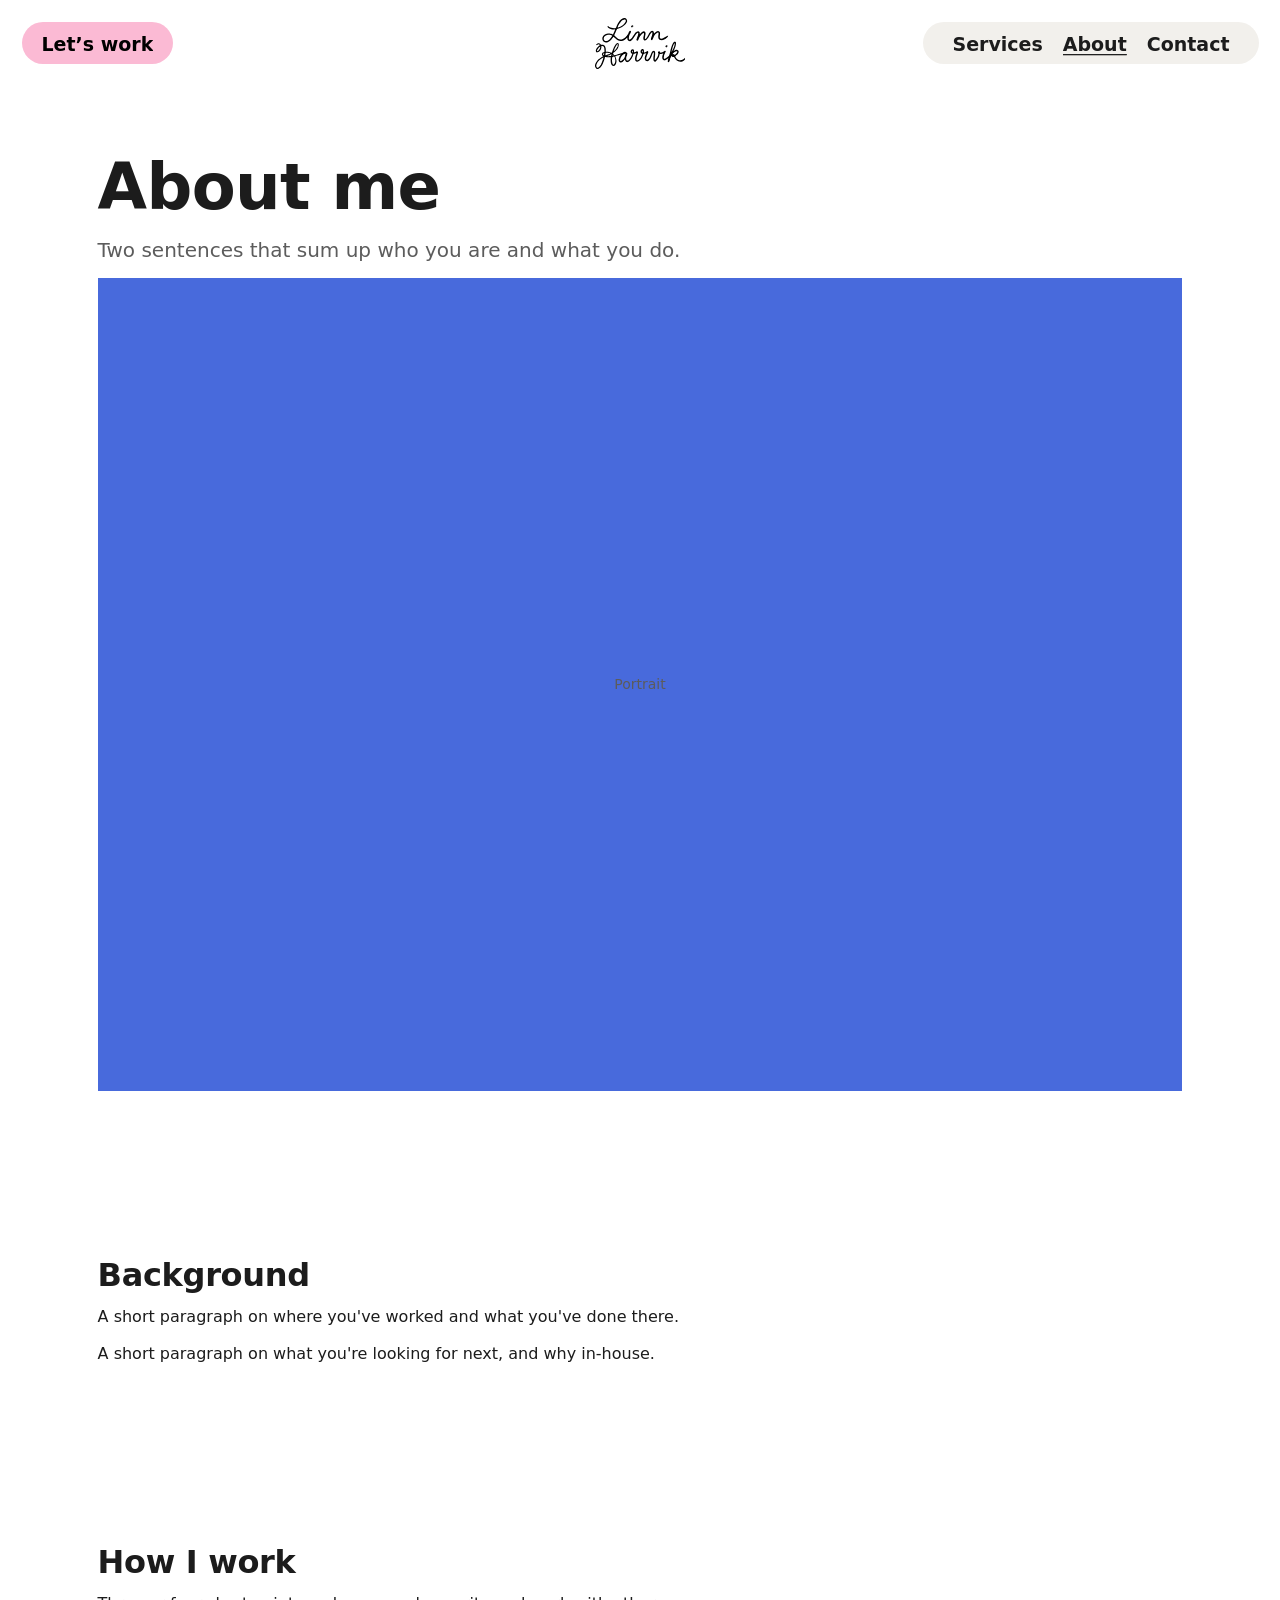
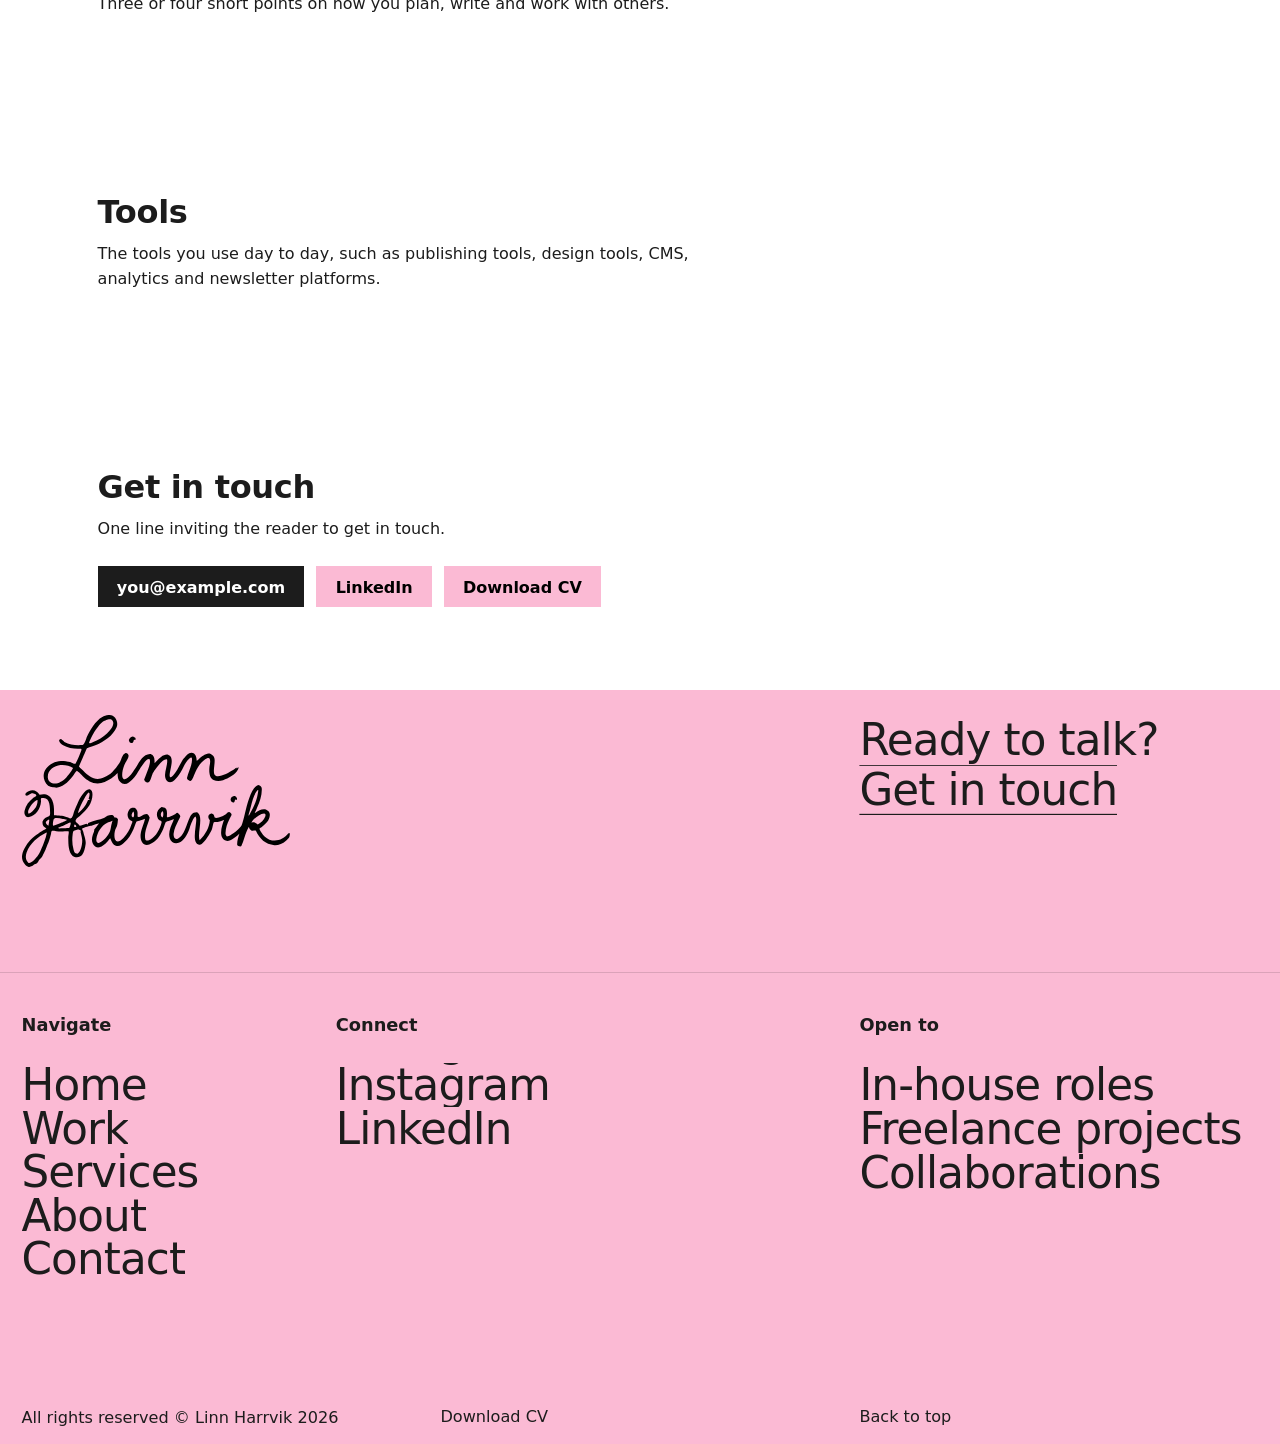
==== commit ad8d5623: "Pink footer, rebuilt 1:1 from the Flow footer, on every page Logo and "Ready to talk? Get in touch"," ====
--- a/about/index.html
+++ b/about/index.html
@@ -62,14 +62,47 @@
     </section>
   </main>
 
-  <footer class="site-footer">
-    <div class="wrap">
-      <ul>
-        <li><a href="mailto:you@example.com">Email</a></li>
-        <li><a href="https://www.linkedin.com/">LinkedIn</a></li>
-        <li><a href="/assets/cv.pdf">CV</a></li>
-      </ul>
-      <p>© <span data-year></span> Linn Harrvik</p>
+  <!-- Footer, after the Flow site's: the logo and a call to action, then
+       navigation, links and what Linn is open to, then the small print, on
+       a 12-column grid. Placeholder links: email, Instagram, LinkedIn, CV. -->
+  <footer class="site-footer" id="contact">
+    <div class="site-footer__top">
+      <a class="site-footer__logo" href="/"><img src="/assets/img/linn-logo.svg" alt="Linn Harrvik" width="1192" height="674"></a>
+      <p class="site-footer__cta">Ready to talk?<br><a href="mailto:you@example.com">Get in touch</a></p>
+    </div>
+    <div class="site-footer__main">
+      <div class="site-footer__cols">
+        <nav class="site-footer__col" aria-labelledby="footer-navigate">
+          <h2 class="site-footer__label" id="footer-navigate">Navigate</h2>
+          <ul class="site-footer__list" role="list">
+            <li><a href="/">Home</a></li>
+            <li><a href="/#work">Work</a></li>
+            <li><a href="/#services">Services</a></li>
+            <li><a href="/about/">About</a></li>
+            <li><a href="mailto:you@example.com">Contact</a></li>
+          </ul>
+        </nav>
+        <div class="site-footer__col site-footer__col--connect">
+          <h2 class="site-footer__label">Connect</h2>
+          <ul class="site-footer__list" role="list">
+            <li><a href="https://www.instagram.com/">Instagram</a></li>
+            <li><a href="https://www.linkedin.com/">LinkedIn</a></li>
+          </ul>
+        </div>
+        <div class="site-footer__col site-footer__col--open">
+          <h2 class="site-footer__label">Open to</h2>
+          <ul class="site-footer__list" role="list">
+            <li>In-house roles</li>
+            <li>Freelance projects</li>
+            <li>Collaborations</li>
+          </ul>
+        </div>
+      </div>
+      <div class="site-footer__bar">
+        <p>All rights reserved © Linn Harrvik <span data-year>2026</span></p>
+        <a href="/assets/cv.pdf">Download CV</a>
+        <a href="#main">Back to top</a>
+      </div>
     </div>
   </footer>
 </body>
--- a/assets/css/style.css
+++ b/assets/css/style.css
@@ -85,6 +85,9 @@
 
   /* Hero outer card: blue to rosewood to pink */
   --hero-gradient: linear-gradient(180deg, #486adc 0%, #a45b61 50%, #fbbad4 100%);
+  /* The hero photo's own background, over the part the front card shows
+     (photo rows 390-1015), so the cut-out hand sits on it as in the photo */
+  --phone-gradient: linear-gradient(180deg, #985978 0%, #b6658d 12.5%, #d06f9e 25%, #e878ac 37.5%, #f97cb4 50%, #fd79b1 62.5%, #fd74a6 75%, #fe6e99 87.5%, #fd627e 100%);
 
   --font-body: "PP Mori", system-ui, -apple-system, "Segoe UI", Roboto, sans-serif;
   --font-display: var(--font-body);
@@ -610,15 +613,17 @@
 }
 
 /* Cards are drawn at the back card's size (3.6x the front card) and only
-   ever scaled down, so they stay sharp. */
+   ever scaled down, so they stay sharp. The front card is drawn at its own
+   size instead (--shrink, set by main.js): scaling a card down that far
+   leaves its edges and photo pixelated. */
 .stack-card {
   --w: clamp(432px, 46.8vw, 1008px);
   position: absolute;
   top: 50%;
   left: 50%;
-  width: var(--w);
+  width: calc(var(--w) / var(--shrink, 1));
   aspect-ratio: 1.45;
-  margin: calc(var(--w) / -2.9) 0 0 calc(var(--w) / -2);
+  margin: calc(var(--w) / var(--shrink, 1) / -2.9) 0 0 calc(var(--w) / var(--shrink, 1) / -2);
   overflow: hidden;
   background: var(--c);
   clip-path: url(#pillow);
@@ -642,6 +647,97 @@
   height: 100%;
   border-radius: calc(var(--w) * 0.03);
   object-fit: cover;
+}
+
+/* Front card: a hand holding a phone that plays a reel, cut out of the
+   hero photo. The card's colour sits behind, the arm is cut off by the
+   card, and the top of the phone pokes out above it: main.js clips the
+   layer to the card's shape plus everything above its top edge. */
+.stack-card--phone {
+  overflow: visible;
+  background: none;
+  clip-path: none;
+}
+
+.stack-card--phone::before {
+  content: "";
+  position: absolute;
+  inset: 0;
+  background: var(--c);
+  clip-path: url(#pillow);
+}
+
+.stack-card__phone {
+  position: absolute;
+  inset: 0;
+  clip-path: inset(-40% 0 0 0);
+}
+
+/* The phone's face is as tall as the card, with its top quarter above
+   the card; the face is 625 of the cut-out's 891px height */
+.stack-card__art {
+  position: absolute;
+  top: -25%;
+  left: 24.8%;
+  width: 106%;
+}
+
+/* Above the screen: the screen shows through a hole in the photo, so the
+   bezel's smooth inner edge comes from the photo */
+.stack-card .stack-card__art img {
+  position: relative;
+  display: block;
+  width: 100%;
+  height: auto;
+  border-radius: 0;
+}
+
+/* Laid out at a phone screen's own shape and about its size on the page,
+   then warped onto the photo's screen by main.js (matrix3d), so it follows
+   the phone's tilt. Its edges sit under the bezel. */
+.stack-card__screen {
+  position: absolute;
+  top: 0;
+  left: 0;
+  overflow: hidden;
+  transform-origin: 0 0;
+}
+
+.stack-card__screen:not(.is-placed) {
+  visibility: hidden;
+}
+
+/* The screen: Linn's portrait, with her name in letters that drop in and
+   pile up on top of it (main.js) */
+.stack-card__screen {
+  background: var(--block-1) url("/assets/img/hero/phone-photo.jpg") center / cover;
+}
+
+.stack-card__screen canvas {
+  display: block;
+  width: 100%;
+  height: 100%;
+}
+
+/* Markers on the screen's corners: where they land on the page tells
+   main.js where the pointer is on the tilted screen */
+.stack-card__corner {
+  position: absolute;
+  top: 0;
+  left: 0;
+}
+
+.stack-card__corner:nth-of-type(2) {
+  left: 100%;
+}
+
+.stack-card__corner:nth-of-type(3) {
+  top: 100%;
+  left: 100%;
+}
+
+.stack-card__corner:nth-of-type(4) {
+  top: 100%;
 }
 
 /* Headline: "Making brands / matter through / [word]." on three rows at
@@ -766,7 +862,7 @@
   pointer-events: none;
 }
 
-/* Section heads, after wearemotto.com: a "(Label)" on the left and an
+/* Section heads, after wearemotto.com: a semibold label on the left and an
    optional underlined link on the right. The label keeps the same space
    under its text as the link's padding and underline, so both sit on one
    baseline. Each section sets the spacing around its head. */
@@ -783,7 +879,7 @@
   margin: 0;
   padding-bottom: calc(0.31em + 1px);
   font-size: inherit;
-  font-weight: 400;
+  font-weight: 600;
   line-height: inherit;
   letter-spacing: 0;
 }
@@ -919,8 +1015,11 @@
   background: var(--paper-alt);
 }
 
+/* Every section head sits the same distance above its block. Here the
+   block is the text, so the gap is measured to the top of its capitals
+   (0.085em below the line box, at the statement's size). */
 .intro__head {
-  margin-bottom: clamp(56px, 9vw, 170px);
+  margin-bottom: calc(clamp(24px, 2.34vw, 44px) - 0.085 * clamp(30px, 3.9vw, 68px));
 }
 
 .intro__text p {
@@ -965,6 +1064,7 @@
 
 .logo-wave {
   --d: clamp(150px, 14.93vw, 290px);
+  padding-bottom: calc(var(--d) * 0.2);
   overflow: hidden;
   background: var(--paper-alt);
 }
@@ -973,11 +1073,15 @@
   padding: clamp(48px, 6vw, 110px) clamp(16px, 1.68vw, 32px) clamp(24px, 2.34vw, 44px);
 }
 
+/* Just tall enough for the wave at rest (main.js: WAVE_HEIGHT 0.254 of a
+   badge each way), so the highest badges sit the same distance under the
+   label as every other block. At speed the wave swells into the space
+   above and into the section's bottom padding. */
 .logo-wave__list {
   display: flex;
   gap: calc(var(--d) * 0.128);
   align-items: center;
-  height: calc(var(--d) * 2);
+  height: calc(var(--d) * 1.508);
   margin: 0;
   padding: 0;
   list-style: none;
@@ -1166,85 +1270,6 @@
   }
 }
 
-/* Stats: rows of label and big number, after the reference (Eidra): a two
-   line heading with a softened first line, thin grey rules between rows,
-   numbers on the right half. Numbers count up when the row scrolls in. */
-/* Positioned so it slides over the last expertise card */
-.stats {
-  position: relative;
-  padding: clamp(80px, 9vw, 160px) clamp(16px, 1.68vw, 32px);
-  background: var(--paper);
-}
-
-.stats__head {
-  display: grid;
-  grid-template-columns: repeat(2, minmax(0, 1fr));
-  column-gap: clamp(16px, 1.68vw, 32px);
-  align-items: start;
-  margin-bottom: clamp(64px, 8vw, 140px);
-}
-
-.stats__title {
-  max-width: 9em;
-  margin: 0;
-  font-size: clamp(40px, 4.8vw, 92px);
-  font-weight: 600;
-  line-height: 1.02;
-  letter-spacing: -0.03em;
-}
-
-.stats__soft {
-  display: block;
-  background: linear-gradient(180deg, var(--ink), #8f8f8f);
-  -webkit-background-clip: text;
-  background-clip: text;
-  color: transparent;
-}
-
-.stats__intro {
-  max-width: 26em;
-  margin: 0.4em 0 0;
-  color: #8f8f8f;
-  font-size: clamp(16px, 1.15vw, 22px);
-  font-weight: 600;
-  line-height: 1.25;
-}
-
-.stats__list {
-  margin: 0;
-}
-
-.stats__row {
-  display: grid;
-  grid-template-columns: repeat(2, minmax(0, 1fr));
-  column-gap: clamp(16px, 1.68vw, 32px);
-  padding: clamp(24px, 2.4vw, 44px) 0 clamp(28px, 3.2vw, 60px);
-  border-top: 1px solid #dcdcdc;
-}
-
-.stats__row dt {
-  font-size: clamp(18px, 1.6vw, 32px);
-  font-weight: 600;
-  letter-spacing: -0.01em;
-}
-
-.stats__row dd {
-  margin: 0;
-  font-size: clamp(64px, 9.5vw, 190px);
-  font-weight: 400;
-  line-height: 0.9;
-  letter-spacing: -0.02em;
-  font-variant-numeric: tabular-nums;
-}
-
-@media (max-width: 760px) {
-  .stats__head,
-  .stats__row {
-    grid-template-columns: minmax(0, 1fr);
-    row-gap: 12px;
-  }
-}
-
 /* Line reveal: each line slides up out of its own mask. Hidden until the
    script has split the text, so nothing flashes before it animates. */
 .js [data-reveal]:not(.is-split) {
@@ -1372,18 +1397,186 @@
 
 /* Footer */
 
+/* Footer, rebuilt 1:1 from the Flow site's in pink. Measured at a 1552px
+   window (1vw = 15.52px) on its 12-column grid with 24px gaps; the side
+   margins follow the rest of this site. Positioned and opaque, so on the
+   home page it slides over the last work card. */
 .site-footer {
-  padding-block: var(--space-l);
-  color: var(--ink-soft);
-}
-
-.site-footer ul {
+  --footer-pad-x: clamp(16px, 1.68vw, 32px);
+  --footer-gap: 1.55vw;
+  --footer-big: clamp(28px, 3.41vw, 66px);
+  --footer-small: clamp(14px, 1.26vw, 24px);
+  --footer-rule: rgba(0, 0, 0, 0.13);
+  position: relative;
+  background: var(--block-1);
+  color: var(--ink);
+}
+
+.site-footer a {
+  text-decoration: none;
+}
+
+.site-footer__top,
+.site-footer__cols,
+.site-footer__bar {
+  display: grid;
+  grid-template-columns: repeat(12, minmax(0, 1fr));
+  column-gap: var(--footer-gap);
+}
+
+/* Logo and call to action, with the rule under them */
+.site-footer__top {
+  align-items: start;
+  height: 22.13vw;
+  padding: 1.93vw var(--footer-pad-x) 0;
+  border-bottom: 1px solid var(--footer-rule);
+}
+
+.site-footer__logo {
+  grid-column: 1 / 9;
+  display: block;
+  width: 21vw;
+}
+
+.site-footer__logo img {
+  display: block;
+  width: 100%;
+  height: auto;
+}
+
+.site-footer__cta {
+  grid-column: 9 / 13;
+  margin: 0;
+  font-size: var(--footer-big);
+  line-height: 1.14;
+  letter-spacing: -0.02em;
+}
+
+/* The line sits 0.22em under the baseline, 0.057em thick. On the rolled
+   copies too: underlines don't reach into the roll's inline-block. */
+.site-footer__cta a,
+.site-footer__cta .roll__item {
+  text-decoration: underline;
+  text-decoration-thickness: 0.057em;
+  text-underline-offset: 0.217em;
+}
+
+/* Columns at the top, the small print pinned to the bottom */
+.site-footer__main {
   display: flex;
-  flex-wrap: wrap;
-  gap: var(--space-m);
-  margin: 0 0 var(--space-s);
+  flex-direction: column;
+  min-height: 36.76vw;
+  padding: 3.22vw var(--footer-pad-x) 1.29vw;
+}
+
+.site-footer__col {
+  grid-column: 1 / 4;
+}
+
+.site-footer__col--connect {
+  grid-column: 4 / 9;
+}
+
+.site-footer__col--open {
+  grid-column: 9 / 13;
+}
+
+.site-footer__label {
+  margin: 0 0 2.2vw;
+  font-size: clamp(14px, 1.39vw, 26px);
+  font-weight: 600;
+  line-height: 1.15;
+  letter-spacing: 0;
+}
+
+.site-footer__list {
+  margin: 0;
   padding: 0;
   list-style: none;
+  font-size: var(--footer-big);
+  line-height: 1;
+  letter-spacing: -0.02em;
+}
+
+/* The hover roll keeps the list's tight line height */
+.site-footer__list .roll {
+  height: 1em;
+  line-height: 1;
+}
+
+.site-footer__bar {
+  align-items: end;
+  margin-top: auto;
+  padding-top: 4vw;
+  font-size: var(--footer-small);
+  line-height: 1.15;
+}
+
+.site-footer__bar p {
+  grid-column: 1 / 5;
+  margin: 0;
+}
+
+.site-footer__bar a {
+  grid-column: 5 / 9;
+  justify-self: start;
+}
+
+.site-footer__bar a:last-child {
+  grid-column: 9 / 13;
+}
+
+@media (max-width: 760px) {
+  .site-footer__top {
+    height: auto;
+    row-gap: 10vw;
+    padding-block: 8vw 12vw;
+  }
+
+  .site-footer__logo {
+    grid-column: 1 / -1;
+    width: 44vw;
+  }
+
+  .site-footer__cta {
+    grid-column: 1 / -1;
+  }
+
+  .site-footer__main {
+    min-height: 0;
+    padding-block: 8vw 6vw;
+  }
+
+  .site-footer__cols {
+    row-gap: 10vw;
+  }
+
+  .site-footer__col {
+    grid-column: 1 / 7;
+  }
+
+  .site-footer__col--connect {
+    grid-column: 7 / 13;
+  }
+
+  .site-footer__col--open {
+    grid-column: 1 / -1;
+  }
+
+  .site-footer__label {
+    margin-bottom: 4vw;
+  }
+
+  .site-footer__bar {
+    row-gap: 3vw;
+    padding-top: 14vw;
+  }
+
+  .site-footer__bar p,
+  .site-footer__bar a,
+  .site-footer__bar a:last-child {
+    grid-column: 1 / -1;
+  }
 }
 
 @media (prefers-reduced-motion: reduce) {
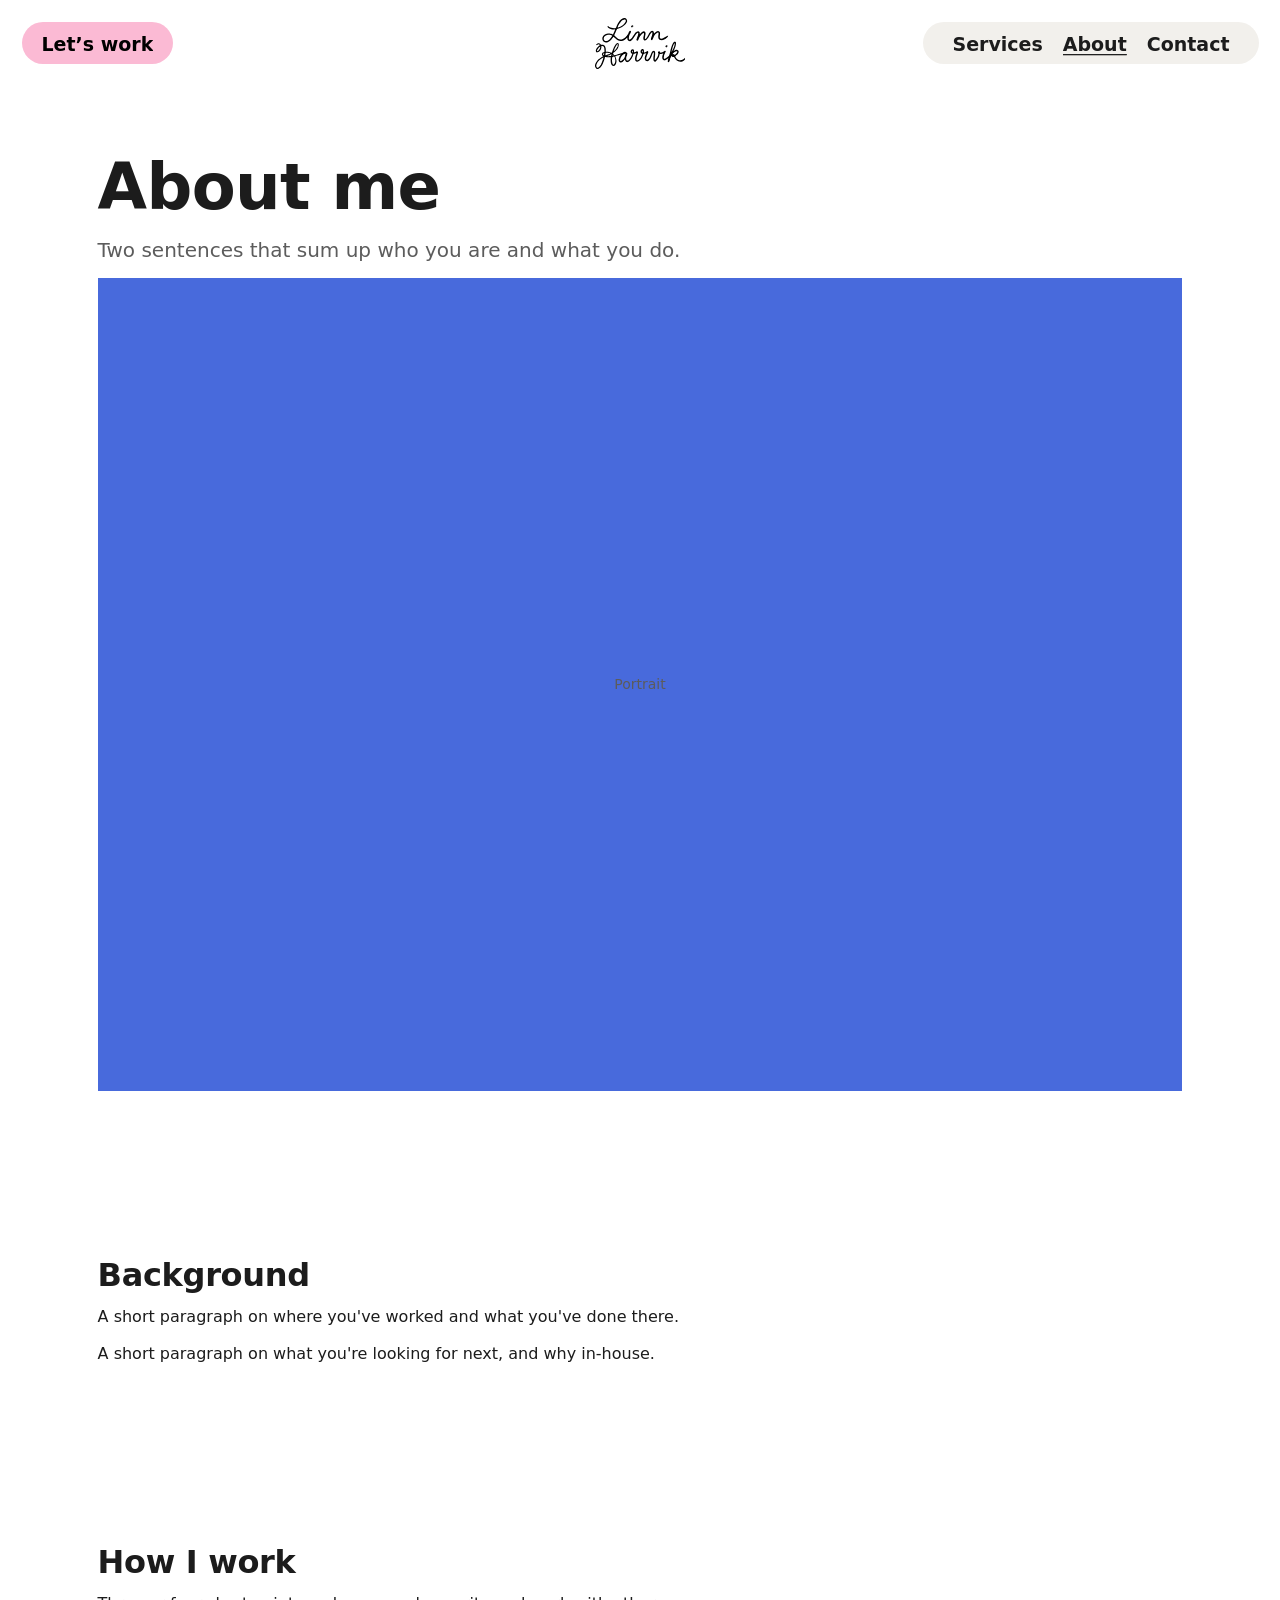
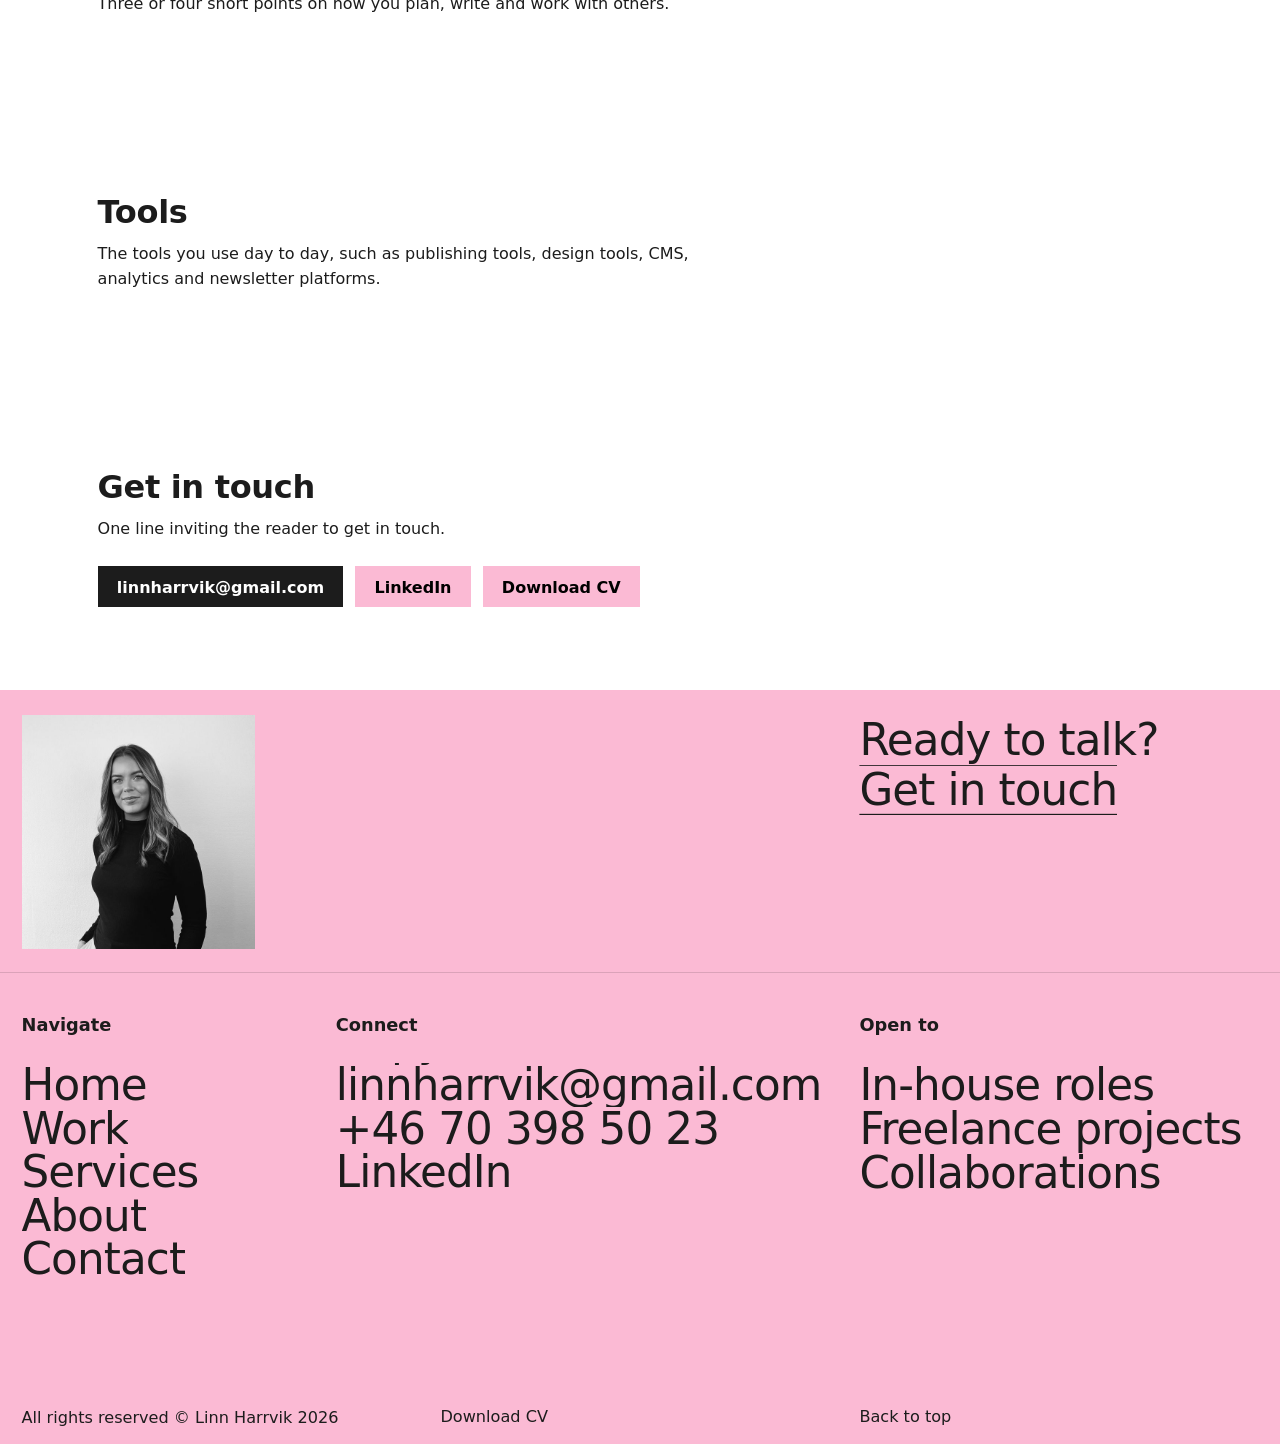
==== commit e8f3a4e6: "Footer: Linn's portrait, real email and phone, copy-email hover The portrait takes the logo's place." ====
--- a/about/index.html
+++ b/about/index.html
@@ -55,20 +55,21 @@
       <h2 id="contact-title">Get in touch</h2>
       <p>One line inviting the reader to get in touch.</p>
       <div class="actions">
-        <a class="button" href="mailto:you@example.com">you@example.com</a>
+        <a class="button" href="mailto:linnharrvik@gmail.com">linnharrvik@gmail.com</a>
         <a class="button button--quiet" href="https://www.linkedin.com/">LinkedIn</a>
         <a class="button button--quiet" href="/assets/cv.pdf">Download CV</a>
       </div>
     </section>
   </main>
 
-  <!-- Footer, after the Flow site's: the logo and a call to action, then
-       navigation, links and what Linn is open to, then the small print, on
-       a 12-column grid. Placeholder links: email, Instagram, LinkedIn, CV. -->
+  <!-- Footer, after the Flow site's: Linn's portrait and a call to action,
+       then navigation, contact details and what Linn is open to, then the
+       small print, on a 12-column grid. Placeholder links: LinkedIn, CV.
+       Hovering the email shows "Copy email"; clicking copies it. -->
   <footer class="site-footer" id="contact">
     <div class="site-footer__top">
-      <a class="site-footer__logo" href="/"><img src="/assets/img/linn-logo.svg" alt="Linn Harrvik" width="1192" height="674"></a>
-      <p class="site-footer__cta">Ready to talk?<br><a href="mailto:you@example.com">Get in touch</a></p>
+      <img class="site-footer__portrait" src="/assets/img/linn-portrait.jpg" alt="Linn Harrvik" width="640" height="640" loading="lazy" decoding="async">
+      <p class="site-footer__cta">Ready to talk?<br><a href="mailto:linnharrvik@gmail.com">Get in touch</a></p>
     </div>
     <div class="site-footer__main">
       <div class="site-footer__cols">
@@ -79,13 +80,14 @@
             <li><a href="/#work">Work</a></li>
             <li><a href="/#services">Services</a></li>
             <li><a href="/about/">About</a></li>
-            <li><a href="mailto:you@example.com">Contact</a></li>
+            <li><a href="mailto:linnharrvik@gmail.com">Contact</a></li>
           </ul>
         </nav>
         <div class="site-footer__col site-footer__col--connect">
           <h2 class="site-footer__label">Connect</h2>
           <ul class="site-footer__list" role="list">
-            <li><a href="https://www.instagram.com/">Instagram</a></li>
+            <li><a href="mailto:linnharrvik@gmail.com" data-copy="linnharrvik@gmail.com" data-hover="Copy email">linnharrvik@gmail.com</a></li>
+            <li><a href="tel:+46703985023">+46 70 398 50 23</a></li>
             <li><a href="https://www.linkedin.com/">LinkedIn</a></li>
           </ul>
         </div>
--- a/assets/css/style.css
+++ b/assets/css/style.css
@@ -634,18 +634,13 @@
   transform: scale(0);
 }
 
-/* The card's colour frames its reel, so white-background reels still read
-   as cards (and the tunnel keeps its rings) on the white page */
-.stack-card:has(video, img) {
-  padding: 3%;
-}
-
+/* Footage from Linn's work fills each card behind the phone, edge to edge;
+   the card's colour only shows until the poster loads */
 .stack-card img,
 .stack-card video {
   display: block;
   width: 100%;
   height: 100%;
-  border-radius: calc(var(--w) * 0.03);
   object-fit: cover;
 }
 
@@ -1432,16 +1427,15 @@
   border-bottom: 1px solid var(--footer-rule);
 }
 
-.site-footer__logo {
+/* Linn's portrait where the reference has its logo: square, with the same
+   space under it as above */
+.site-footer__portrait {
   grid-column: 1 / 9;
   display: block;
-  width: 21vw;
-}
-
-.site-footer__logo img {
-  display: block;
-  width: 100%;
+  width: 18.27vw;
   height: auto;
+  aspect-ratio: 1;
+  object-fit: cover;
 }
 
 .site-footer__cta {
@@ -1533,7 +1527,7 @@
     padding-block: 8vw 12vw;
   }
 
-  .site-footer__logo {
+  .site-footer__portrait {
     grid-column: 1 / -1;
     width: 44vw;
   }
@@ -1551,14 +1545,14 @@
     row-gap: 10vw;
   }
 
-  .site-footer__col {
-    grid-column: 1 / 7;
-  }
-
-  .site-footer__col--connect {
-    grid-column: 7 / 13;
-  }
-
+  /* One column under the other, and type that scales with the screen,
+     so the email address always fits */
+  .site-footer {
+    --footer-big: 7.5vw;
+  }
+
+  .site-footer__col,
+  .site-footer__col--connect,
   .site-footer__col--open {
     grid-column: 1 / -1;
   }
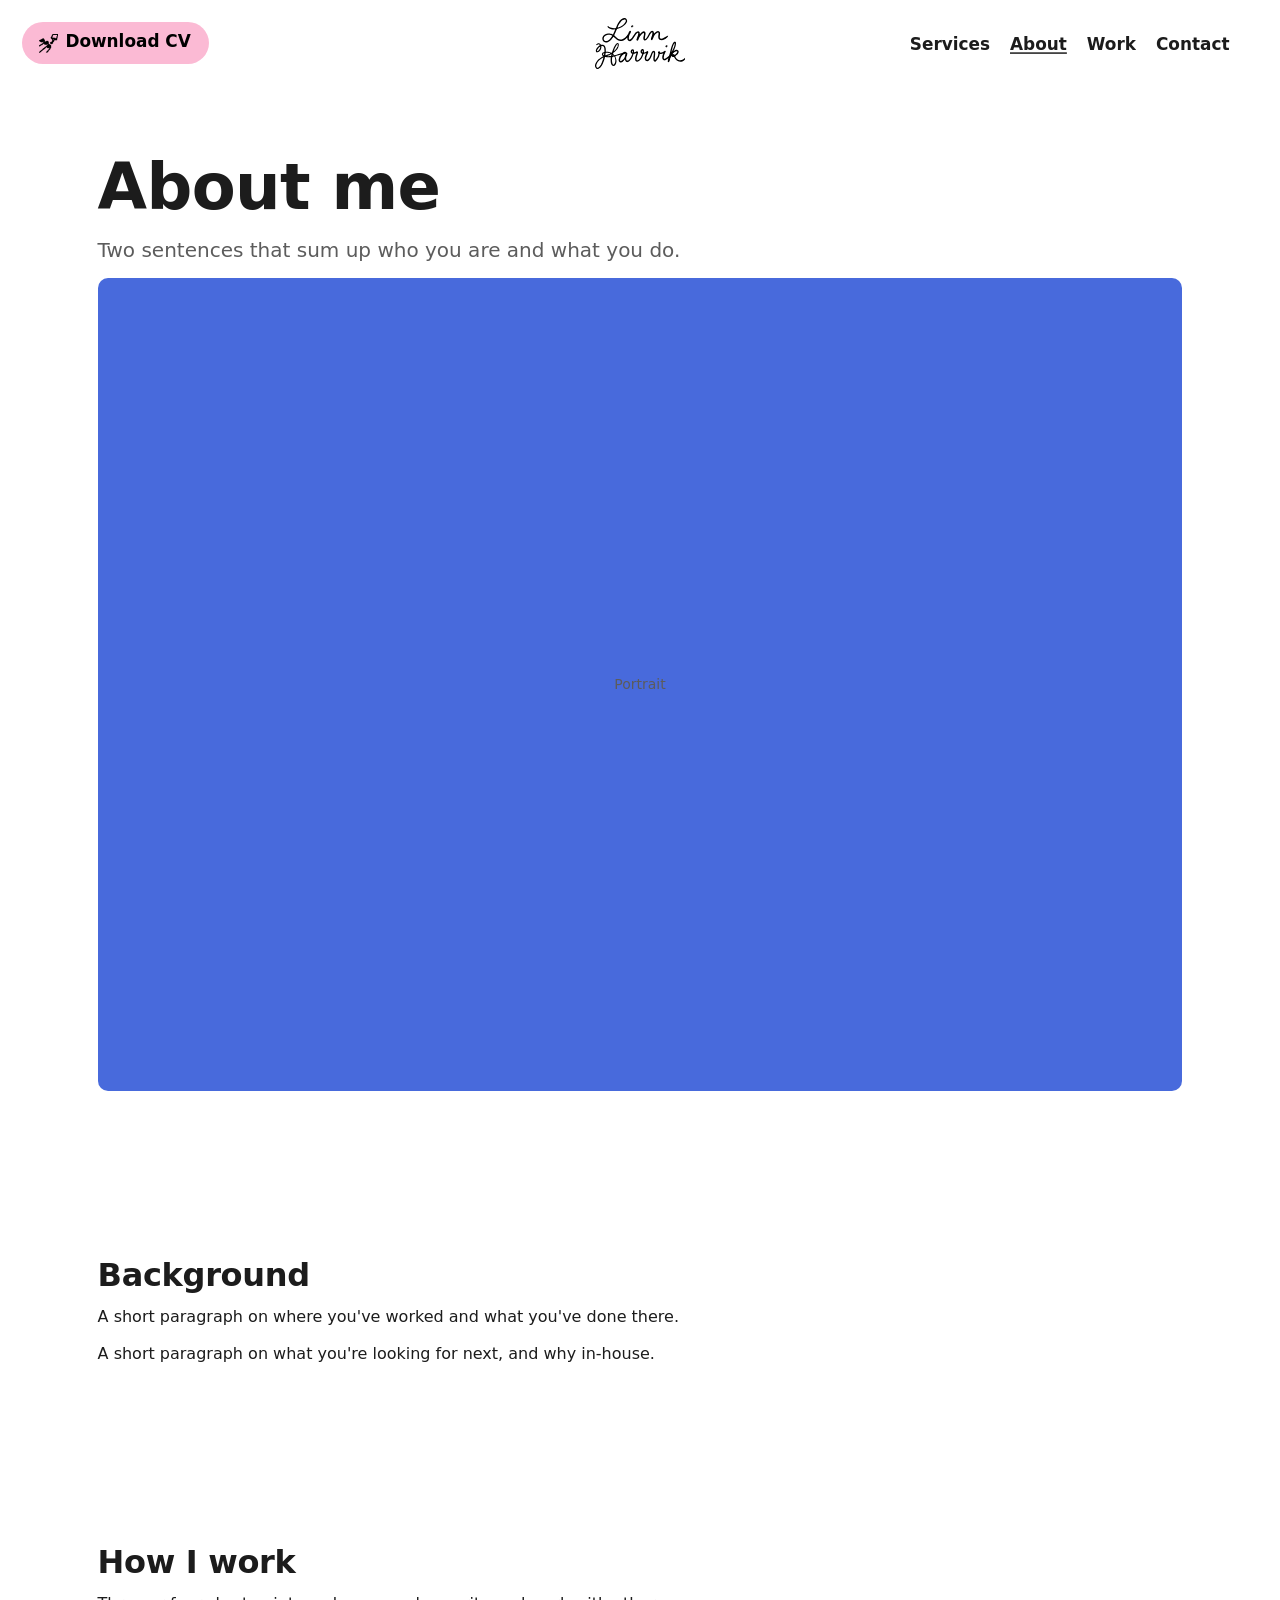
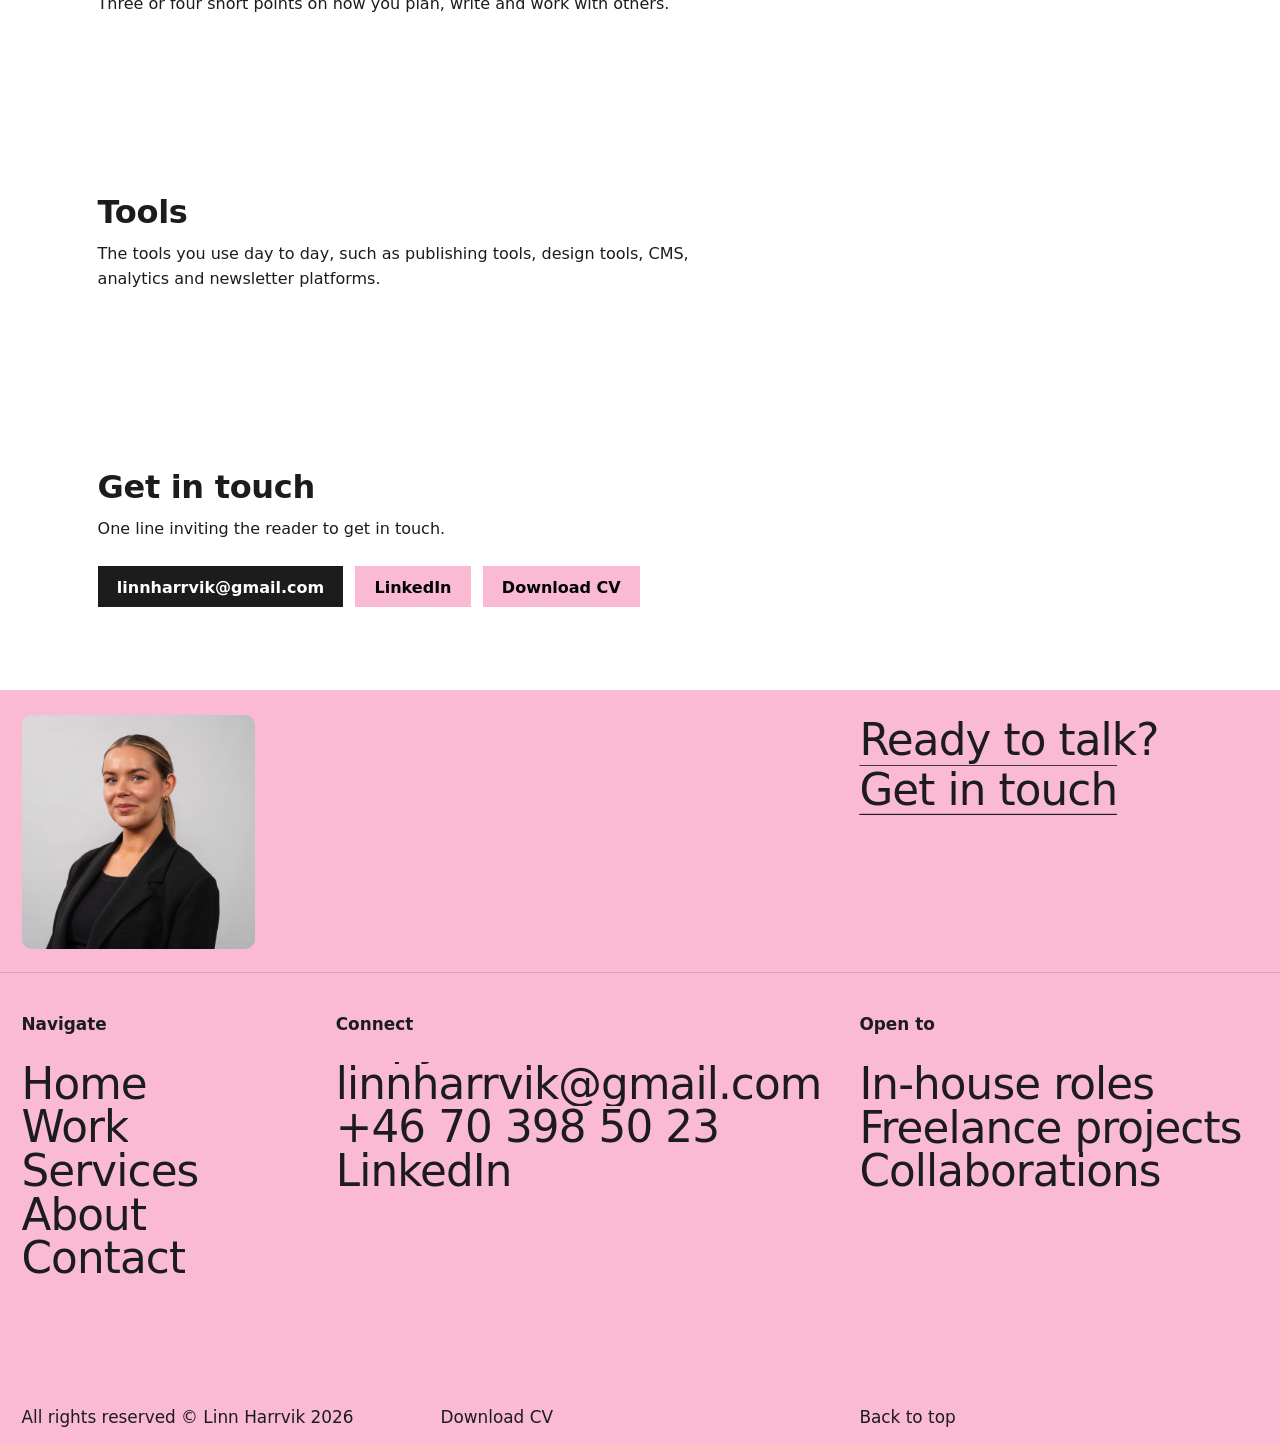
==== commit 351b7970: "Header: Download CV pill with an icon, Work in the nav The pink header pill is now "Download CV" wit" ====
--- a/about/index.html
+++ b/about/index.html
@@ -14,7 +14,7 @@
   <a class="skip-link" href="#main">Skip to content</a>
 
   <header class="site-header" data-header>
-    <a class="pill site-header__cta" href="/#contact">Let’s work</a>
+    <a class="pill site-header__cta" href="/assets/cv.pdf" download><span class="site-header__cta-icon" aria-hidden="true"></span><span class="site-header__cta-label site-header__cta-label--long">Download CV</span><span class="site-header__cta-label site-header__cta-label--short">CV</span></a>
     <a class="site-header__logo" href="/"><img src="/assets/img/linn-logo.svg" alt="Linn Harrvik" width="1192" height="674"></a>
     <nav class="site-nav" aria-label="Main" data-nav>
       <button class="site-nav__toggle" type="button" aria-label="Menu" aria-expanded="true" aria-controls="site-nav-links" data-nav-toggle>
@@ -23,6 +23,7 @@
       <ul class="pill site-nav__links" id="site-nav-links">
         <li><a href="/#services">Services</a></li>
         <li><a href="/about/" aria-current="page">About</a></li>
+        <li><a href="/#work">Work</a></li>
         <li><a href="/#contact">Contact</a></li>
       </ul>
     </nav>
--- a/assets/css/style.css
+++ b/assets/css/style.css
@@ -89,6 +89,17 @@
      (photo rows 390-1015), so the cut-out hand sits on it as in the photo */
   --phone-gradient: linear-gradient(180deg, #985978 0%, #b6658d 12.5%, #d06f9e 25%, #e878ac 37.5%, #f97cb4 50%, #fd79b1 62.5%, #fd74a6 75%, #fe6e99 87.5%, #fd627e 100%);
 
+  /* Corners on every photo and video box (cards, portrait, case images) */
+  --radius-media: 10px;
+
+  /* Type scale: five sizes for the whole site (px at a 1440px window /
+     on phones). Everything on the home page and the footer uses these. */
+  --text-display: clamp(56px, 8vw, 168px); /* 115 / 56: hero headline, service and case titles */
+  --text-large: clamp(24px, 3.41vw, 66px); /* 49 / 28: intro statement, case descriptions, footer */
+  --text-medium: clamp(18px, 1.6vw, 29px); /* 23 / 18: service descriptions */
+  --text-small: clamp(15px, 1.32vw, 22px); /* 19 / 15: labels, lists, links, buttons, nav, small print */
+  --text-xsmall: clamp(14px, 1.05vw, 19px); /* 15 / 14: service lists */
+
   --font-body: "PP Mori", system-ui, -apple-system, "Segoe UI", Roboto, sans-serif;
   --font-display: var(--font-body);
 
@@ -218,7 +229,7 @@
 .pill-link {
   display: inline-flex;
   color: var(--ink);
-  font-size: 19px;
+  font-size: var(--text-small);
   text-decoration: none;
 }
 
@@ -259,15 +270,43 @@
   :root {
     --pill-h: 36px;
   }
-
-  .pill-link {
-    font-size: 15px;
-  }
 }
 
 .site-header__cta {
   justify-self: start;
-  font-size: 19px;
+  font-size: var(--text-small);
+}
+
+/* Download CV: the icon is a mask over the text colour, so it follows the
+   pill's ink (black, and on the colour blocks too). The pill's top padding
+   lowers the capitals to centre them; the icon is lifted back the same. */
+.site-header__cta {
+  gap: 0.4em;
+}
+
+/* Phones show just "CV", so the pill clears the logo */
+.site-header__cta-label--short {
+  display: none;
+}
+
+@media (max-width: 760px) {
+  .site-header__cta-label--long {
+    display: none;
+  }
+
+  .site-header__cta-label--short {
+    display: inline;
+  }
+}
+
+.site-header__cta-icon {
+  flex: none;
+  width: 1.15em;
+  height: 1.15em;
+  margin-top: -0.15em;
+  background: currentColor;
+  -webkit-mask: url("/assets/img/icons/cv.png") center / contain no-repeat;
+  mask: url("/assets/img/icons/cv.png") center / contain no-repeat;
 }
 
 .site-header__logo {
@@ -331,15 +370,15 @@
   cursor: pointer;
 }
 
-/* Nav text is the same size as the buttons (19px, 15px on phones) */
+/* Nav text is the same size as the buttons */
 .site-nav__label {
-  font-size: 19px;
-}
-
-/* The nav is the warm beige (the introduction's off-white), no outline */
+  font-size: var(--text-small);
+}
+
+/* The nav is white, no outline, so it stands out on the beige hero */
 .site-nav__links,
 .site-nav__label {
-  background: var(--paper-alt);
+  background: var(--paper);
   color: var(--ink);
 }
 
@@ -348,7 +387,7 @@
   margin: 0;
   padding-inline: 29px;
   list-style: none;
-  font-size: 19px;
+  font-size: var(--text-small);
 }
 
 .site-nav__links li,
@@ -379,11 +418,6 @@
     display: flex;
   }
 
-  .site-header__cta,
-  .site-nav__label,
-  .site-nav__links {
-    font-size: 15px;
-  }
 
   .site-header {
     --logo-h: 40px;
@@ -563,6 +597,8 @@
   display: grid;
   place-items: center;
   aspect-ratio: 4 / 3;
+  overflow: hidden;
+  border-radius: var(--radius-media);
   background: var(--block-3);
   color: var(--ink-soft);
   font-size: 0.875rem;
@@ -597,7 +633,7 @@
   min-height: 100vh;
   min-height: 100svh;
   overflow: hidden;
-  background: var(--paper);
+  background: var(--paper-alt);
 }
 
 .hero-stack__stage {
@@ -626,7 +662,7 @@
   margin: calc(var(--w) / var(--shrink, 1) / -2.9) 0 0 calc(var(--w) / var(--shrink, 1) / -2);
   overflow: hidden;
   background: var(--c);
-  clip-path: url(#pillow);
+  clip-path: inset(0 round var(--corner, 16px));
   will-change: transform;
 }
 
@@ -659,7 +695,15 @@
   position: absolute;
   inset: 0;
   background: var(--c);
-  clip-path: url(#pillow);
+  clip-path: inset(0 round var(--corner, 16px));
+}
+
+/* Footage behind the hand, in the card's shape; the gradient under it
+   shows until it loads */
+.stack-card__backdrop {
+  position: absolute;
+  inset: 0;
+  clip-path: inset(0 round var(--corner, 16px));
 }
 
 .stack-card__phone {
@@ -702,42 +746,55 @@
   visibility: hidden;
 }
 
-/* The screen: Linn's portrait, with her name in letters that drop in and
-   pile up on top of it (main.js) */
+/* The screen shows black until its reel loads */
 .stack-card__screen {
-  background: var(--block-1) url("/assets/img/hero/phone-photo.jpg") center / cover;
-}
-
-.stack-card__screen canvas {
-  display: block;
-  width: 100%;
-  height: 100%;
-}
-
-/* Markers on the screen's corners: where they land on the page tells
-   main.js where the pointer is on the tilted screen */
-.stack-card__corner {
+  background: #000;
+}
+
+/* The headline turns white where it crosses the cards: main.js lays a
+   white copy over the black one and clips it to the cards each frame. A
+   faint shadow keeps it readable over light footage. */
+.hero-title-stack {
+  display: grid;
+}
+
+.hero-title-stack > .hero-title {
+  grid-area: 1 / 1;
+}
+
+.hero-title.hero-title--light {
+  color: var(--paper);
+  text-shadow: 0 0 0.25em rgba(0, 0, 0, 0.22);
+  pointer-events: none;
+}
+
+/* Markers on the cards' and phone screen's corners: where they land on the
+   page tells main.js where to clip the white headline */
+.corner-mark {
   position: absolute;
   top: 0;
   left: 0;
-}
-
-.stack-card__corner:nth-of-type(2) {
+  width: 0;
+  height: 0;
+}
+
+.corner-mark[data-corner="1"] {
   left: 100%;
 }
 
-.stack-card__corner:nth-of-type(3) {
+.corner-mark[data-corner="2"] {
   top: 100%;
   left: 100%;
 }
 
-.stack-card__corner:nth-of-type(4) {
+.corner-mark[data-corner="3"] {
   top: 100%;
 }
 
-/* Headline: "Making brands / matter through / [word]." on three rows at
-   every size. The word rotates; the rows above it never move. The widest
-   row ("matter through") is about 7em, so 40-96px always fits. */
+/* Headline: "Making brands / matter through / [word]." on three rows (on
+   phones the first two may break onto two lines each). The word rotates; the rows above it never move. The widest
+   row is "Artificial Intelligence." at about 9.3em, which phones swap for
+   "AI"; see .hero-title for the size on narrow phones. */
 .hero-stack__copy {
   position: relative;
   z-index: 2;
@@ -771,21 +828,29 @@
   opacity: 0;
 }
 
+/* Set exactly like the service card titles: the display size
+   (--text-display), regular weight, pure black, tight 0.88 line height.
+   On phones the two fixed rows break onto two lines each where they don't
+   fit, so the headline keeps the display size; it only drops below 56px
+   on phones narrower than about 370px, where the widest rotating word,
+   "Social Media." (5.93em), sets the size. Phones show "AI" instead of
+   "Artificial Intelligence." */
 .hero-title {
   --swap: var(--roll-duration) var(--roll-ease);
   margin: 0;
-  color: var(--ink);
-  font-size: clamp(40px, 6.2vw, 96px);
-  font-weight: 600;
-  line-height: 1.05;
+  color: var(--block-1-ink);
+  font-size: clamp(min(56px, (100vw - 2 * clamp(16px, 1.68vw, 32px)) / 6), 8vw, 168px);
+  font-weight: 400;
+  line-height: 0.88;
   letter-spacing: -0.02em;
 }
 
 /* Each row is a mask, with room below for descenders */
+/* Room above for ascenders, which reach just over the tight line box */
 .hero-title__row {
   display: block;
-  padding-bottom: 0.14em;
-  margin-bottom: -0.14em;
+  padding: 0.05em 0 0.14em;
+  margin: -0.05em 0 -0.14em;
   overflow: hidden;
 }
 
@@ -796,8 +861,8 @@
 .hero-title__slot {
   position: relative;
   display: block;
-  height: 1.05em;
-  clip-path: inset(0 -100vw);
+  height: 0.88em;
+  clip-path: inset(-0.05em -100vw);
   transition: width var(--swap), transform 1000ms cubic-bezier(0.16, 1, 0.3, 1) 180ms;
 }
 
@@ -809,12 +874,14 @@
   transition: transform var(--swap), opacity var(--swap);
 }
 
+/* A word's own height plus a little, so with the tight line height no
+   ascender or descender peeks into the slot before or after the roll */
 .hero-title__word.is-entering {
-  transform: translate3d(0, -100%, 0);
+  transform: translate3d(0, calc(-100% - 0.2em), 0);
 }
 
 .hero-title__word.is-leaving {
-  transform: translate3d(0, 100%, 0);
+  transform: translate3d(0, calc(100% + 0.2em), 0);
 }
 
 .hero-stack__cta {
@@ -832,13 +899,26 @@
 }
 
 
-.hero-stack__defs {
-  position: absolute;
-}
-
 @media (max-width: 760px) {
+  /* On phones the large size scales with the screen (28px at 375) */
+  :root {
+    --text-large: clamp(24px, 7.5vw, 34px);
+  }
+
+  /* Portrait cards on phones; the footage stays upright and crops to fit */
   .stack-card {
     --w: 86.4vw;
+    aspect-ratio: 1 / 1.45;
+    margin-top: calc(var(--w) / var(--shrink, 1) * -0.725);
+  }
+
+  /* In the tall card the phone is scaled up until the arm reaches the
+     card's bottom edge: its face is 1.25 card widths tall, centred, with
+     the top quarter of it above the card */
+  .stack-card__art {
+    top: -21.55%;
+    left: 4.3%;
+    width: 192.2%;
   }
 }
 
@@ -866,7 +946,7 @@
   align-items: end;
   justify-content: space-between;
   gap: 16px;
-  font-size: clamp(14px, 1.39vw, 26px);
+  font-size: var(--text-small);
   line-height: 1.15;
 }
 
@@ -894,14 +974,16 @@
    1548px-wide window and scale with the viewport width from there. */
 
 .services {
-  --services-bg: var(--paper);
+  --services-bg: var(--paper-alt);
   --services-ink: var(--ink);
   --services-pad-x: clamp(16px, 1.3vw, 28px);
   --services-pad-y: clamp(18px, 1.68vw, 34px);
   --services-gap: clamp(12px, 1.03vw, 20px);
 
-  /* No bottom padding: the last card runs straight into the introduction */
-  padding-top: clamp(64px, 7.75vw, 160px);
+  /* The hero's beige runs on, and the label sits just below the fold, the
+     same small gap above it as under it. No bottom padding: the last card
+     runs straight into the introduction. */
+  padding-top: clamp(24px, 2.34vw, 44px);
   background: var(--services-bg);
   color: var(--services-ink);
 }
@@ -943,7 +1025,7 @@
   grid-column: 1 / 3;
   grid-row: 1;
   margin: 0;
-  font-size: clamp(56px, 8vw, 168px);
+  font-size: var(--text-display);
   font-weight: 400;
   line-height: 0.88;
   letter-spacing: -0.02em;
@@ -955,7 +1037,7 @@
   display: grid;
   place-items: center;
   aspect-ratio: 3 / 2;
-  border-radius: 6px;
+  border-radius: var(--radius-media);
   overflow: hidden;
   background: color-mix(in srgb, currentColor 12%, transparent);
   font-size: 0.875rem;
@@ -990,7 +1072,7 @@
 .service__desc {
   max-width: 30.5vw;
   margin: 0;
-  font-size: clamp(18px, 1.6vw, 29px);
+  font-size: var(--text-medium);
   line-height: 1.3;
 }
 
@@ -998,7 +1080,7 @@
   margin: 0;
   padding: 0;
   list-style: none;
-  font-size: clamp(14px, 1.05vw, 19px);
+  font-size: var(--text-xsmall);
   line-height: 1.28;
 }
 
@@ -1014,13 +1096,13 @@
    block is the text, so the gap is measured to the top of its capitals
    (0.085em below the line box, at the statement's size). */
 .intro__head {
-  margin-bottom: calc(clamp(24px, 2.34vw, 44px) - 0.085 * clamp(30px, 3.9vw, 68px));
+  margin-bottom: calc(clamp(24px, 2.34vw, 44px) - 0.085 * var(--text-large));
 }
 
 .intro__text p {
   max-width: 24em;
   margin: 0;
-  font-size: clamp(30px, 3.9vw, 68px);
+  font-size: var(--text-large);
   font-weight: 600;
   line-height: 1.02;
   letter-spacing: -0.03em;
@@ -1129,7 +1211,7 @@
    being covered (--dim). */
 .areas {
   --areas-pad-x: clamp(16px, 1.68vw, 32px);
-  --areas-small: clamp(14px, 1.39vw, 26px);
+  --areas-small: var(--text-small);
   --areas-rule: rgba(0, 0, 0, 0.13);
   background: var(--paper-alt);
 }
@@ -1160,7 +1242,7 @@
   gap: 16px;
   height: 22.51vw;
   padding: 2.78vw var(--areas-pad-x) 0;
-  font-size: 7.67vw;
+  font-size: var(--text-display);
   line-height: 1;
 }
 
@@ -1170,8 +1252,7 @@
   font-size: inherit;
   font-weight: 400;
   line-height: inherit;
-  letter-spacing: -0.05em;
-  text-transform: uppercase;
+  letter-spacing: -0.02em;
 }
 
 .area__body {
@@ -1187,7 +1268,7 @@
   grid-column: 1;
   max-width: 17.85em;
   margin: 0.08vw 0 0;
-  font-size: 3.39vw;
+  font-size: var(--text-large);
   line-height: 1;
   letter-spacing: -0.03em;
 }
@@ -1198,10 +1279,12 @@
   align-self: start;
   aspect-ratio: 328.5 / 401.5;
   overflow: hidden;
+  border-radius: var(--radius-media);
   background: color-mix(in srgb, currentColor 8%, transparent);
 }
 
-.area__media video {
+.area__media video,
+.area__media img {
   display: block;
   width: 100%;
   height: 100%;
@@ -1233,7 +1316,6 @@
   .area__head {
     height: auto;
     padding-block: 6vw 16vw;
-    font-size: 12.5vw;
   }
 
   .area__body {
@@ -1242,7 +1324,6 @@
   }
 
   .area__desc {
-    font-size: 6.4vw;
     line-height: 1.05;
   }
 
@@ -1299,10 +1380,6 @@
   .service__text {
     grid-column: 1;
     grid-row: auto;
-  }
-
-  .service__title {
-    font-size: 15vw;
   }
 
   .service__text {
@@ -1399,8 +1476,8 @@
 .site-footer {
   --footer-pad-x: clamp(16px, 1.68vw, 32px);
   --footer-gap: 1.55vw;
-  --footer-big: clamp(28px, 3.41vw, 66px);
-  --footer-small: clamp(14px, 1.26vw, 24px);
+  --footer-big: var(--text-large);
+  --footer-small: var(--text-small);
   --footer-rule: rgba(0, 0, 0, 0.13);
   position: relative;
   background: var(--block-1);
@@ -1436,6 +1513,7 @@
   height: auto;
   aspect-ratio: 1;
   object-fit: cover;
+  border-radius: var(--radius-media);
 }
 
 .site-footer__cta {
@@ -1477,7 +1555,7 @@
 
 .site-footer__label {
   margin: 0 0 2.2vw;
-  font-size: clamp(14px, 1.39vw, 26px);
+  font-size: var(--text-small);
   font-weight: 600;
   line-height: 1.15;
   letter-spacing: 0;
@@ -1545,12 +1623,7 @@
     row-gap: 10vw;
   }
 
-  /* One column under the other, and type that scales with the screen,
-     so the email address always fits */
-  .site-footer {
-    --footer-big: 7.5vw;
-  }
-
+  /* One column under the other, so the email address always fits */
   .site-footer__col,
   .site-footer__col--connect,
   .site-footer__col--open {
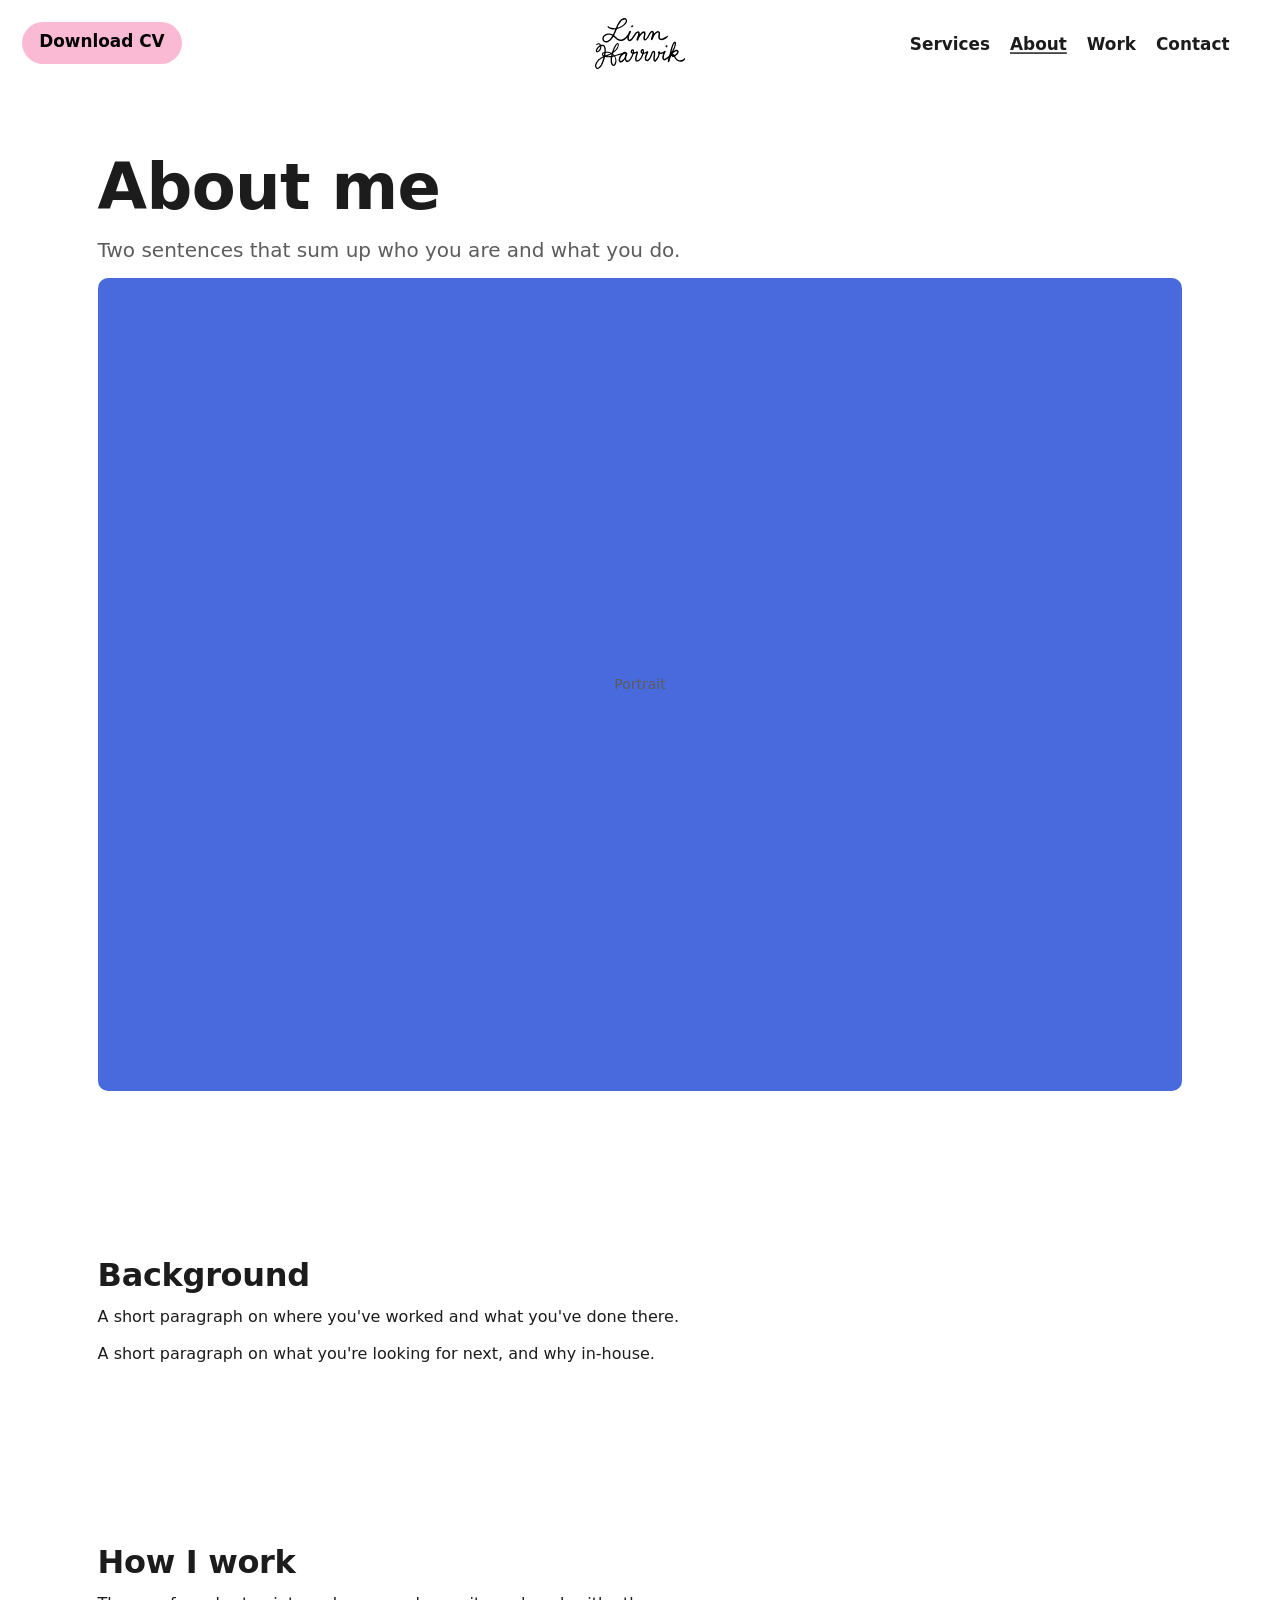
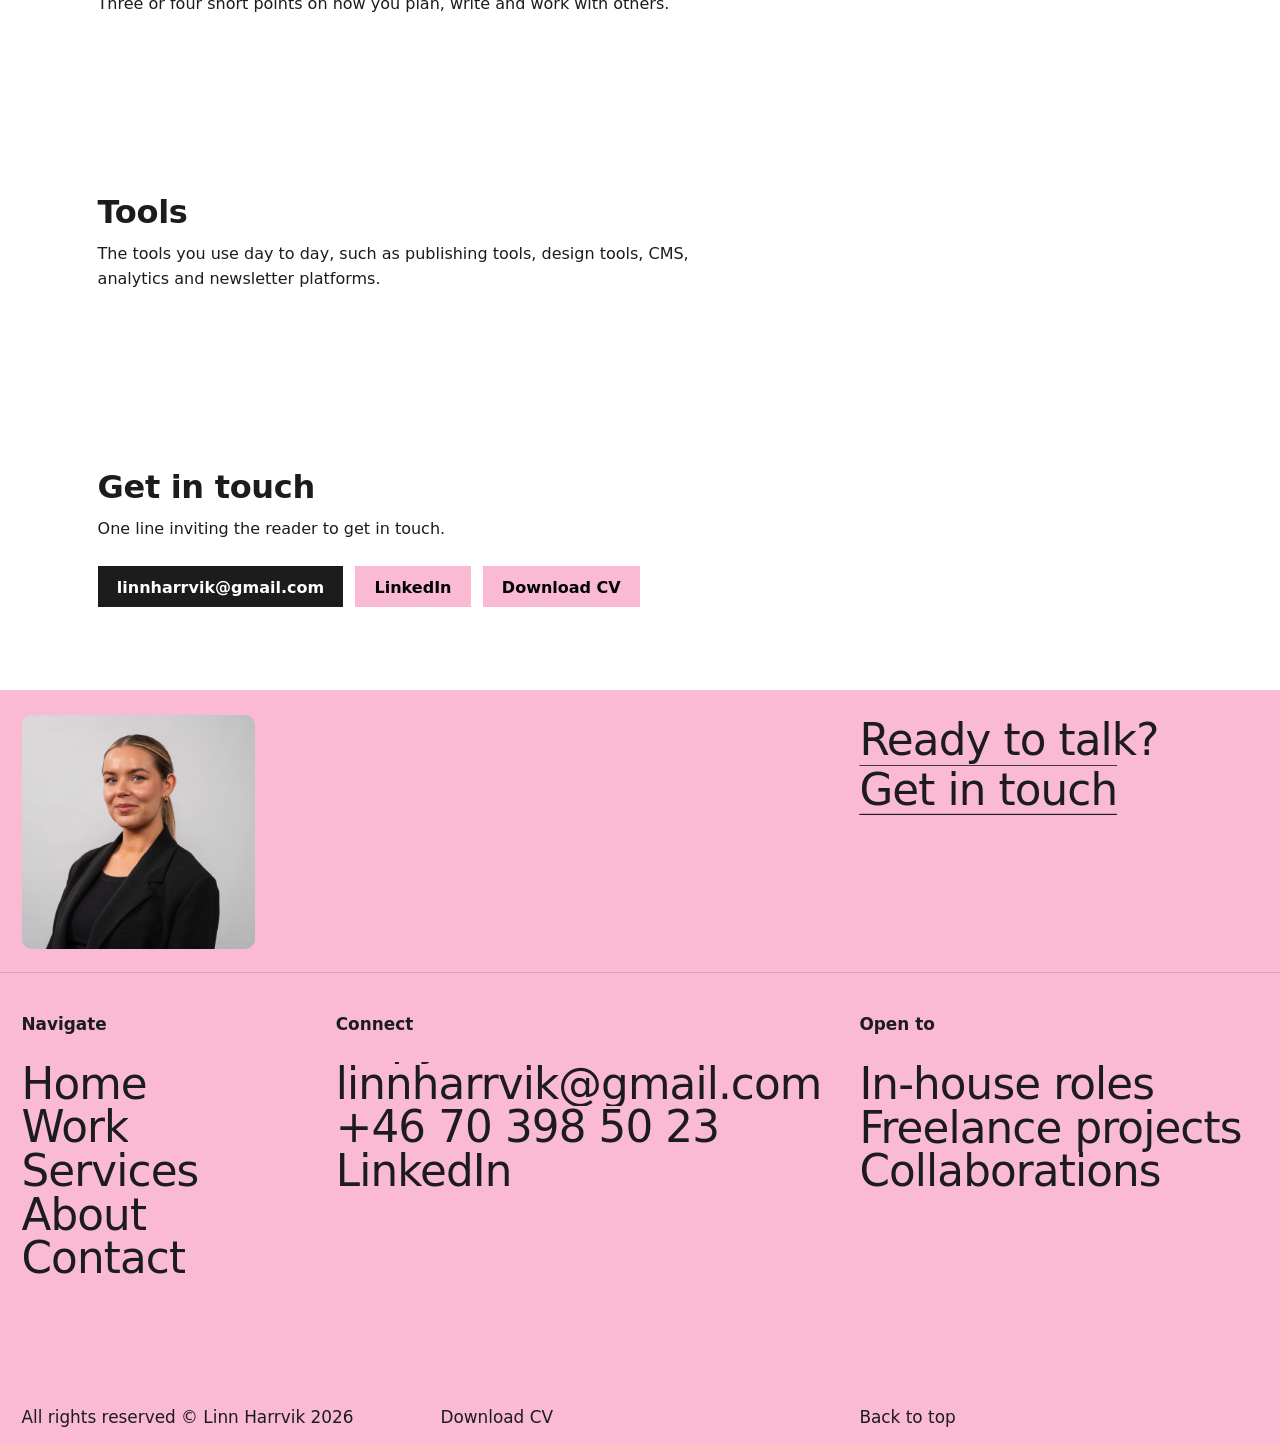
==== commit e48f2ee1: "Download CV pill without the icon The icon is gone (and its file). Without it the full label fits ne" ====
--- a/about/index.html
+++ b/about/index.html
@@ -14,7 +14,7 @@
   <a class="skip-link" href="#main">Skip to content</a>
 
   <header class="site-header" data-header>
-    <a class="pill site-header__cta" href="/assets/cv.pdf" download><span class="site-header__cta-icon" aria-hidden="true"></span><span class="site-header__cta-label site-header__cta-label--long">Download CV</span><span class="site-header__cta-label site-header__cta-label--short">CV</span></a>
+    <a class="pill site-header__cta" href="/assets/cv.pdf" download><span class="site-header__cta-label site-header__cta-label--long">Download CV</span><span class="site-header__cta-label site-header__cta-label--short">CV</span></a>
     <a class="site-header__logo" href="/"><img src="/assets/img/linn-logo.svg" alt="Linn Harrvik" width="1192" height="674"></a>
     <nav class="site-nav" aria-label="Main" data-nav>
       <button class="site-nav__toggle" type="button" aria-label="Menu" aria-expanded="true" aria-controls="site-nav-links" data-nav-toggle>
--- a/assets/css/style.css
+++ b/assets/css/style.css
@@ -277,19 +277,13 @@
   font-size: var(--text-small);
 }
 
-/* Download CV: the icon is a mask over the text colour, so it follows the
-   pill's ink (black, and on the colour blocks too). The pill's top padding
-   lowers the capitals to centre them; the icon is lifted back the same. */
-.site-header__cta {
-  gap: 0.4em;
-}
-
-/* Phones show just "CV", so the pill clears the logo */
+/* Narrow phones show just "CV", so the pill clears the centred logo:
+   the full label needs a screen at least 383px wide for a 12px gap */
 .site-header__cta-label--short {
   display: none;
 }
 
-@media (max-width: 760px) {
+@media (max-width: 382px) {
   .site-header__cta-label--long {
     display: none;
   }
@@ -297,16 +291,6 @@
   .site-header__cta-label--short {
     display: inline;
   }
-}
-
-.site-header__cta-icon {
-  flex: none;
-  width: 1.15em;
-  height: 1.15em;
-  margin-top: -0.15em;
-  background: currentColor;
-  -webkit-mask: url("/assets/img/icons/cv.png") center / contain no-repeat;
-  mask: url("/assets/img/icons/cv.png") center / contain no-repeat;
 }
 
 .site-header__logo {
